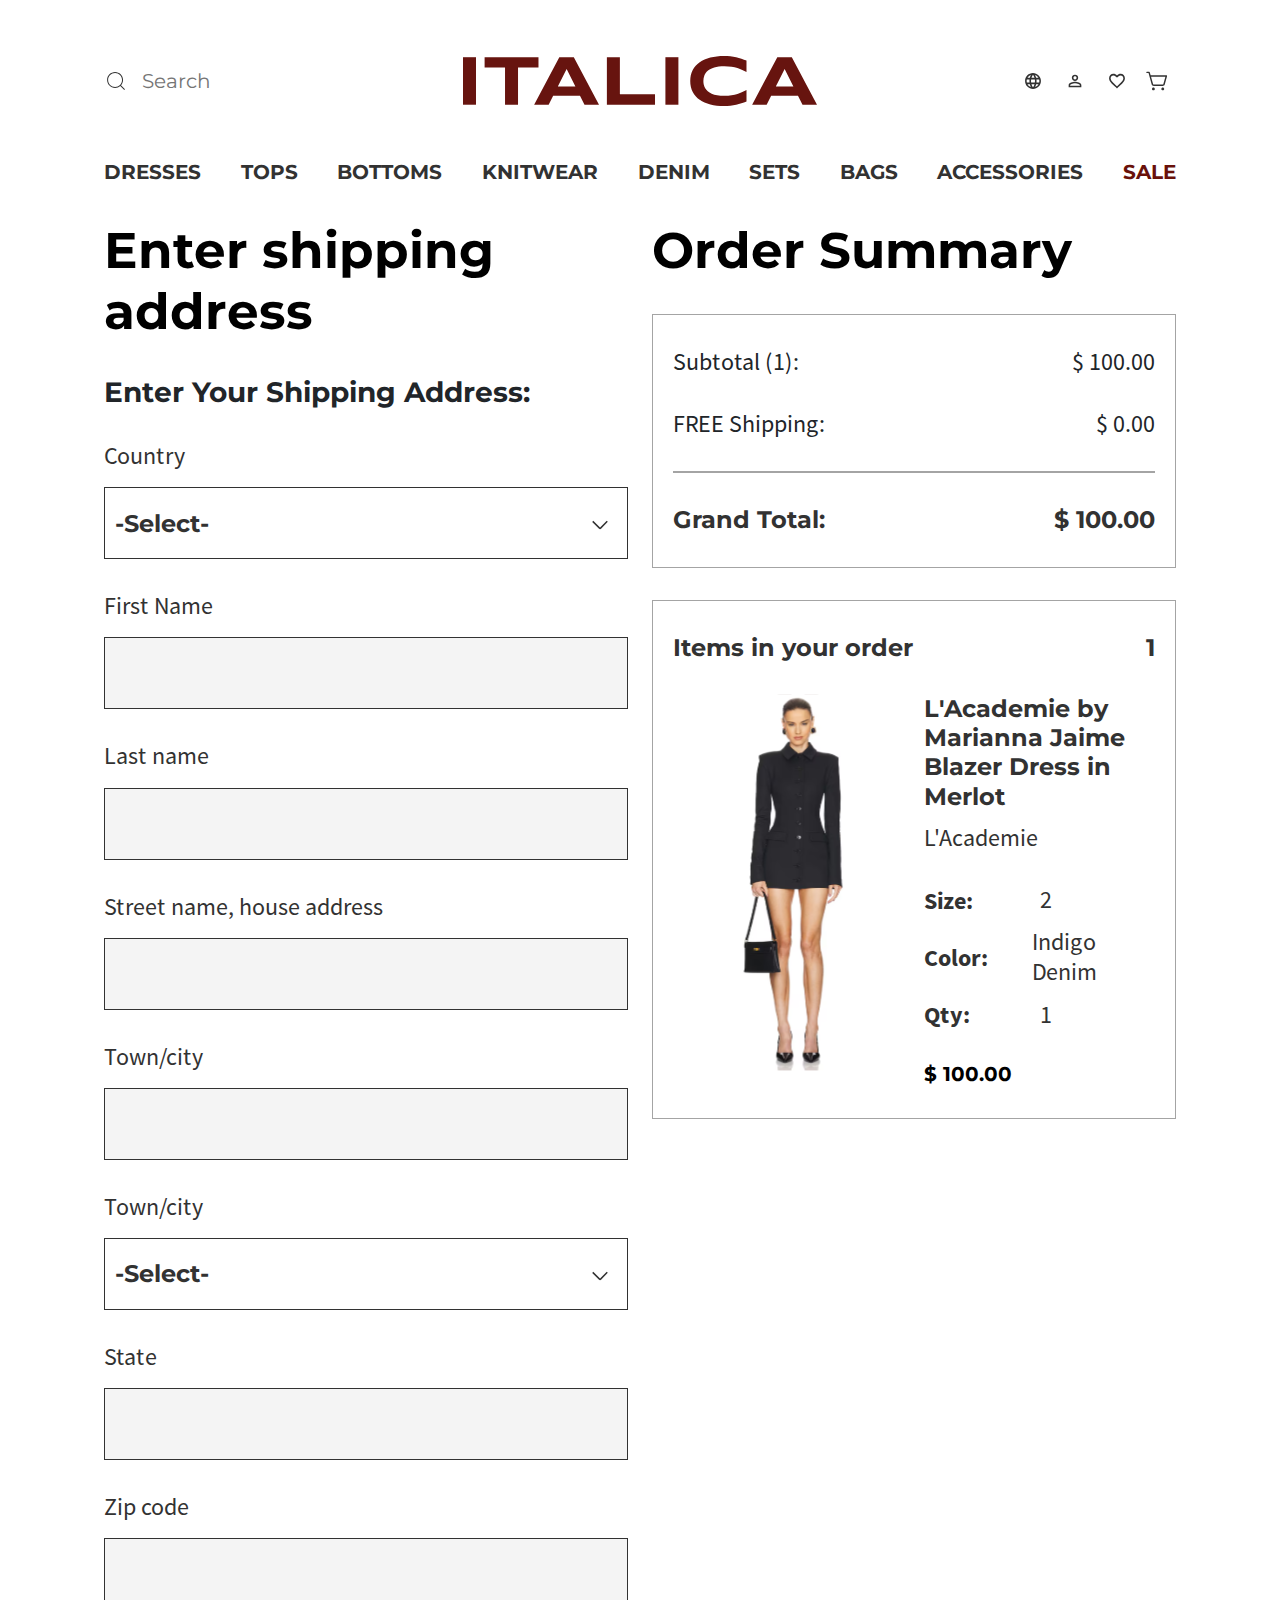
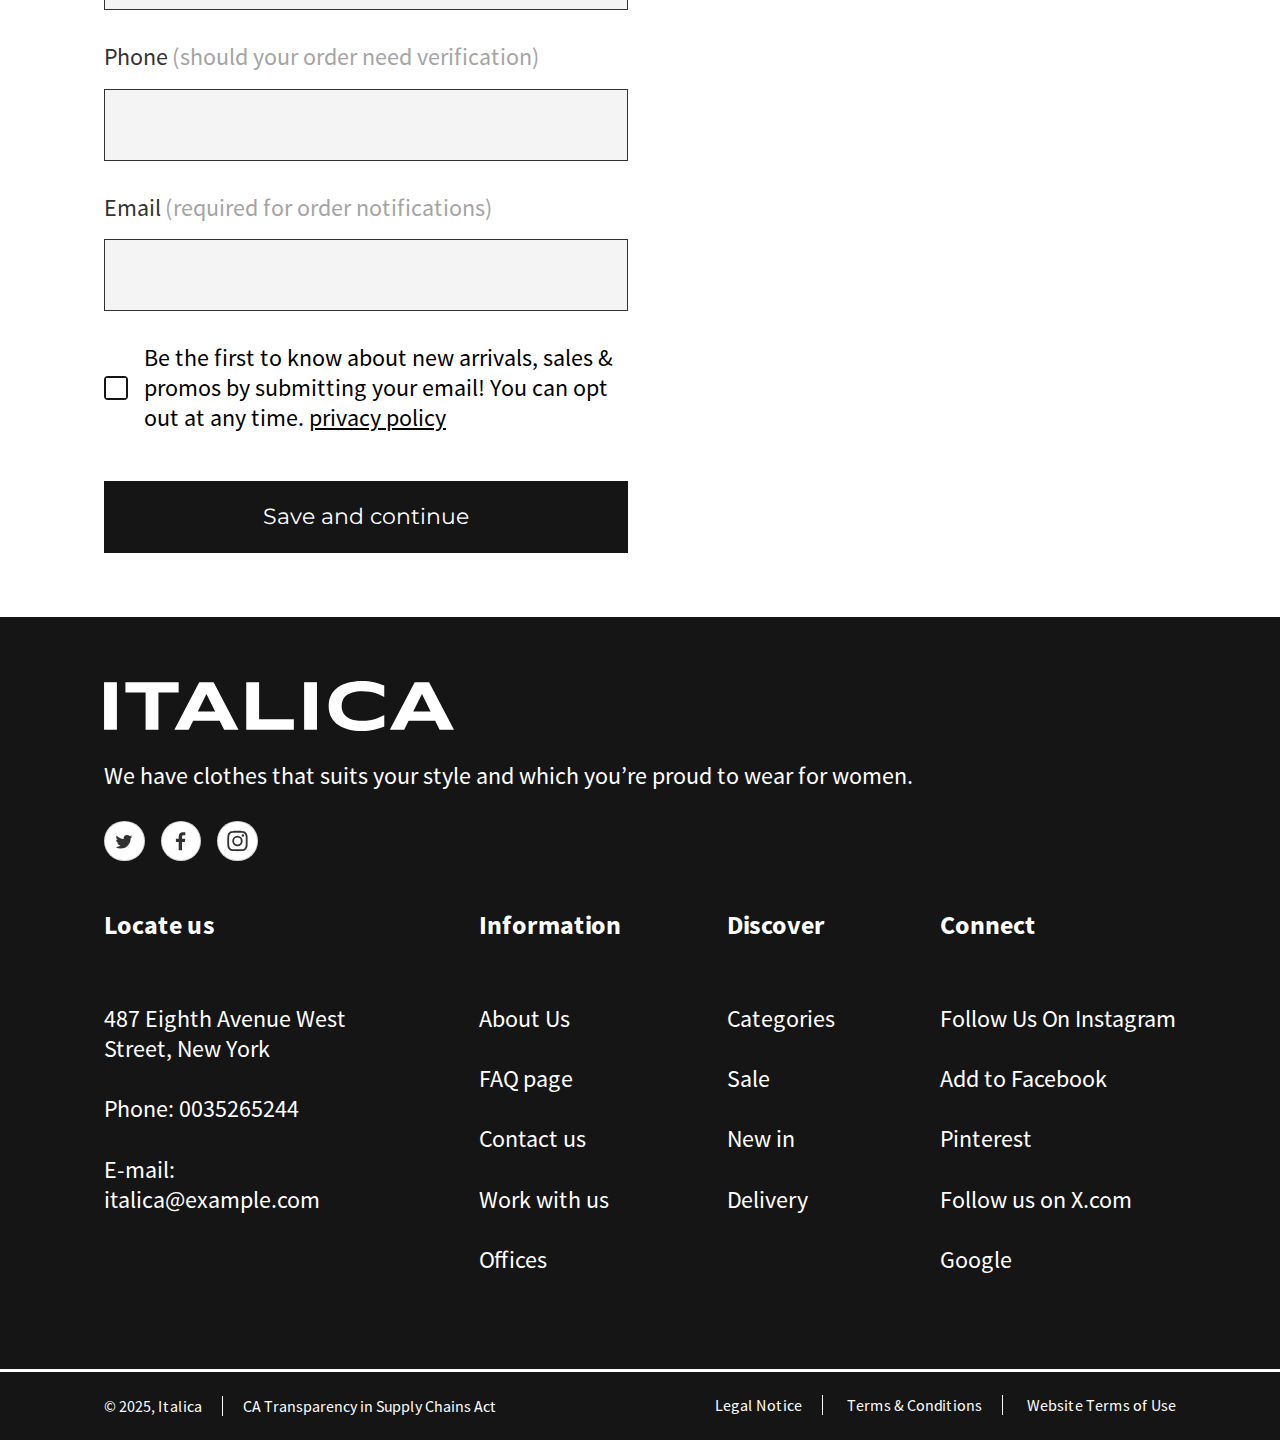
==== checkout.html @ 2e856e95 "sd" ====
<!doctype html>
<html lang="en">
  <head>
    <meta charset="utf-8">
    <meta name="viewport" content="width=device-width, initial-scale=1">
    <title>Italica</title>
    <!-- Links -->
    <link href="https://cdn.jsdelivr.net/npm/bootstrap@5.3.3/dist/css/bootstrap.min.css" rel="stylesheet" integrity="sha384-QWTKZyjpPEjISv5WaRU9OFeRpok6YctnYmDr5pNlyT2bRjXh0JMhjY6hW+ALEwIH" crossorigin="anonymous">
    <link rel="stylesheet" href="assets/css/slick.css">
    <link rel="stylesheet" href="style.css">
    <link rel="stylesheet" href="assets/css/checkout.css">
  </head>
  <body>
    <!-- Content -->
    <div class="page-filter"></div>
    <!--Head-->
    <head>
        <!--Nav-->
        <nav class="top-nav">
            <div class="container">
                <div class="top-nav-wrapper row">
                    <div class="col">
                        <div class="top-nav-search">                     
                            <form action="#">
                                <button type="submit" class="nav-search-btn">
                                    <img src="assets/img/circum_search.svg" alt="loop" type="submit">
                                </button>      
                                <input type="text" placeholder="Search">
                            </form>
                        </div>
                        <div class="nav-burger">
                            <span></span>
                            <span></span>
                            <span></span>
                        </div>
                    </div>
                    <div class="col top-nav-logo-wrapper">
                        <div class="top-nav-logo">
                            <a href="#">
                                <img src="assets/img/logo.svg" alt="logo">
                            </a>
                        </div>
                    </div>
                    <div class="col top-nav-buttons-wrapper">
                        <div class="top-nav-buttons">
                            <div href="#" class="lang-changer">
                                <img class="lang-changer-planet"
                                src="assets/img/language.svg" alt="language">
                                <div class="languages-dropdown">
                                    <a href="#">
                                        <div class="languages-dropdown-item">
                                            <img class="languages-dropdown-item-img"
                                            src="assets/img/eng-flag.svg" alt="flag">
                                            eng
                                        </div>
                                    </a>
                                    <a href="#">
                                        <div class="languages-dropdown-item">
                                            <img class="languages-dropdown-item-img"
                                            src="assets/img/span-flag.svg" alt="flag">
                                            span
                                        </div>
                                    </a>
                                </div>
                            </div>
                            <a href="#">
                                <img src="assets/img/Profile.svg" alt="profile">
                            </a>
                            <a href="#">
                                <img src="assets/img/heart.svg" alt="heart">
                            </a>
                            <a href="#">
                                <img src="assets/img/cart.svg" alt="cart">
                            </a>        
                        </div>
                    </div>       
                </div>
            </div>
        </nav>
        <!--Cat-Nav-->
        <div class="cat-nav">
            <div class="container">
                <div class="cat-nav-wrapper">
                    <div class="cat-nav-item">
                        <a href="#">Dresses</a>
                    </div>
                    <div class="cat-nav-item">
                        <a href="#">Tops</a>
                    </div>
                    <div class="cat-nav-item">
                        <a href="#">BOTTOMS</a>
                    </div>
                    <div class="cat-nav-item">
                        <a href="#">KNitwear</a>
                    </div>
                    <div class="cat-nav-item">
                        <a href="#">denim</a>
                    </div>
                    <div class="cat-nav-item">
                        <a href="#">Sets</a>
                    </div>
                    <div class="cat-nav-item">
                        <a href="#">bags</a>
                    </div>
                    <div class="cat-nav-item">
                        <a href="#">Accessories</a>
                    </div>
                    <div class="cat-nav-item colored">
                        <a href="#">SALE</a>
                    </div>
                </div>
            </div>
        </div>
        <!--MobNav-->
        <div class="mob-nav">
            <div class="mob-nav-wrapper">
                <div class="mob-nav-close">
                    <svg xmlns="http://www.w3.org/2000/svg" width="42" height="42" fill="none" viewBox="0 0 42 42">
                        <path fill="#151515" d="M33.25 11.217 30.782 8.75 21 18.532 11.217 8.75 8.75 11.217 18.532 21 8.75 30.782l2.467 2.468L21 23.468l9.782 9.782 2.468-2.468L23.468 21l9.782-9.783Z"/>
                    </svg>                      
                </div>
                <div class="mob-nav-buttons">
                    <div href="#" class="mob-search">
                        <form>
                            <button type="submit" class="mob-search-btn">
                                <svg xmlns="http://www.w3.org/2000/svg" width="20" height="20" fill="none" viewBox="0 0 20 20">
                                    <path fill="#323232" stroke="#323232" stroke-width=".8" d="M16.693 17.325c.383.383.975-.209.591-.584l-3.125-3.133a6.583 6.583 0 0 0 1.7-4.425A6.64 6.64 0 0 0 9.226 2.55a6.64 6.64 0 0 0-6.633 6.633 6.64 6.64 0 0 0 6.633 6.633c1.65 0 3.175-.608 4.342-1.616l3.125 3.125ZM3.425 9.183c0-3.2 2.609-5.8 5.8-5.8 3.2 0 5.8 2.6 5.8 5.8 0 3.2-2.6 5.8-5.8 5.8a5.81 5.81 0 0 1-5.8-5.8Z"/>
                                </svg>
                            </button> 
                            <input type="text" class="mob-search-input" placeholder="Search">
                        </form>                                              
                    </div>
                    <div href="#" class="mob-lang-changer">
                        <img src="assets/img/language.svg" alt="language">
                        <div class="languages-dropdown">
                            <a href="#">
                                <div class="languages-dropdown-item">
                                    <img class="languages-dropdown-item-img"
                                    src="assets/img/eng-flag.svg" alt="flag">
                                    eng
                                </div>
                            </a>
                            <a href="#">
                                <div class="languages-dropdown-item">
                                    <img class="languages-dropdown-item-img"
                                    src="assets/img/span-flag.svg" alt="flag">
                                    span
                                </div>
                            </a>
                        </div>
                    </div>
                    <a href="#">
                        <img src="assets/img/Profile.svg" alt="profile">
                    </a>
                </div>
                <div class="mob-nav-items">
                    <div class="mob-nav-item">
                        <div class="mob-nav-item-main">
                            <a href="#">Tops</a>
                            <svg class="mob-nav-item-arrow" xmlns="http://www.w3.org/2000/svg" width="24" height="24" fill="none" viewBox="0 0 24 24">
                                <path fill="#323232" d="m11.925 8.73-8.34 8.49-1.335-1.305 8.385-8.565a1.771 1.771 0 0 1 1.29-.585 1.695 1.695 0 0 1 1.275.585l8.55 8.55-1.32 1.335-8.505-8.505Z"/>
                            </svg> 
                        </div>
                        <div class="mob-nav-item-dropdown">
                            <a href="#">Tops</a>
                            <a href="#">Tops</a>
                            <a href="#">Tops</a>
                        </div>                               
                    </div>
                    <div class="mob-nav-item">
                        <div class="mob-nav-item-main">
                            <a href="#">Knitwear</a>
                            <svg class="mob-nav-item-arrow" xmlns="http://www.w3.org/2000/svg" width="24" height="24" fill="none" viewBox="0 0 24 24">
                                <path fill="#323232" d="m11.925 8.73-8.34 8.49-1.335-1.305 8.385-8.565a1.771 1.771 0 0 1 1.29-.585 1.695 1.695 0 0 1 1.275.585l8.55 8.55-1.32 1.335-8.505-8.505Z"/>
                            </svg> 
                        </div>
                        <div class="mob-nav-item-dropdown">
                            <a href="#">Knitwear</a>
                            <a href="#">Knitwear</a>
                            <a href="#">Knitwear</a>
                        </div>                               
                    </div>
                    <div class="mob-nav-item">
                        <div class="mob-nav-item-main">
                            <a href="#">Denim</a>
                            <svg class="mob-nav-item-arrow" xmlns="http://www.w3.org/2000/svg" width="24" height="24" fill="none" viewBox="0 0 24 24">
                                <path fill="#323232" d="m11.925 8.73-8.34 8.49-1.335-1.305 8.385-8.565a1.771 1.771 0 0 1 1.29-.585 1.695 1.695 0 0 1 1.275.585l8.55 8.55-1.32 1.335-8.505-8.505Z"/>
                            </svg> 
                        </div>
                        <div class="mob-nav-item-dropdown">
                            <a href="#">Denim</a>
                            <a href="#">Denim</a>
                            <a href="#">Denim</a>
                        </div>                               
                    </div>
                    <div class="mob-nav-item">
                        <div class="mob-nav-item-main">
                            <a href="#">Sets</a>
                            <svg class="mob-nav-item-arrow" xmlns="http://www.w3.org/2000/svg" width="24" height="24" fill="none" viewBox="0 0 24 24">
                                <path fill="#323232" d="m11.925 8.73-8.34 8.49-1.335-1.305 8.385-8.565a1.771 1.771 0 0 1 1.29-.585 1.695 1.695 0 0 1 1.275.585l8.55 8.55-1.32 1.335-8.505-8.505Z"/>
                            </svg> 
                        </div>
                        <div class="mob-nav-item-dropdown">
                            <a href="#">Sets</a>
                            <a href="#">Sets</a>
                            <a href="#">Sets</a>
                        </div>                               
                    </div>
                    <div class="mob-nav-item">
                        <div class="mob-nav-item-main">
                            <a href="#">Accessories</a>
                            <svg class="mob-nav-item-arrow" xmlns="http://www.w3.org/2000/svg" width="24" height="24" fill="none" viewBox="0 0 24 24">
                                <path fill="#323232" d="m11.925 8.73-8.34 8.49-1.335-1.305 8.385-8.565a1.771 1.771 0 0 1 1.29-.585 1.695 1.695 0 0 1 1.275.585l8.55 8.55-1.32 1.335-8.505-8.505Z"/>
                            </svg> 
                        </div>
                        <div class="mob-nav-item-dropdown">
                            <a href="#">Accessories</a>
                            <a href="#">Accessories</a>
                            <a href="#">Accessories</a>
                        </div>                               
                    </div>
                    <div class="mob-nav-item">
                        <div class="mob-nav-item-main">
                            <a href="#">Bags</a>
                            <svg class="mob-nav-item-arrow" xmlns="http://www.w3.org/2000/svg" width="24" height="24" fill="none" viewBox="0 0 24 24">
                                <path fill="#323232" d="m11.925 8.73-8.34 8.49-1.335-1.305 8.385-8.565a1.771 1.771 0 0 1 1.29-.585 1.695 1.695 0 0 1 1.275.585l8.55 8.55-1.32 1.335-8.505-8.505Z"/>
                            </svg> 
                        </div>
                        <div class="mob-nav-item-dropdown">
                            <a href="#">Bags</a>
                            <a href="#">Bags</a>
                            <a href="#">Bags</a>
                        </div>                               
                    </div>
                    <div class="mob-nav-item">
                        <div class="mob-nav-item-main">
                            <a href="#" class="colored">Sale</a>
                            <svg class="mob-nav-item-arrow" xmlns="http://www.w3.org/2000/svg" width="24" height="24" fill="none" viewBox="0 0 24 24">
                                <path fill="#323232" d="m11.925 8.73-8.34 8.49-1.335-1.305 8.385-8.565a1.771 1.771 0 0 1 1.29-.585 1.695 1.695 0 0 1 1.275.585l8.55 8.55-1.32 1.335-8.505-8.505Z"/>
                            </svg> 
                        </div>
                        <div class="mob-nav-item-dropdown">
                            <a href="#">Sale</a>
                            <a href="#">Sale</a>
                            <a href="#">Sale</a>
                        </div>                               
                    </div>
                </div>
            </div>
        </div>
    </head>
    <!--Main-->
    <main>    
        <!--Checkout-->
        <section class="checkout">
            <div class="container">
                <div class="checkout-content row">
                    <div class="col-xl-6 col-12">
                        <div class="checkout-forms-content" id="checkout-forms-content-1">
                            <h2 class="checkout-forms-content-h2-first">Enter shipping address</h2>
                            <h4 class="checkout-subtitle">Enter Your Shipping Address:</h4>
                            <div class="checkout-form-1">
                                <form>
                                    <label for="Country">Country</label>
                                    <div class="custom-select-wrapper">
                                        <div class="custom-select">
                                            <svg xmlns="http://www.w3.org/2000/svg" width="24" height="20" fill="none" viewBox="0 0 24 25">
                                                <path fill="#323232" d="m12.075 15.77 8.34-8.49 1.335 1.305-8.385 8.565a1.771 1.771 0 0 1-1.29.585 1.696 1.696 0 0 1-1.275-.585L2.25 8.6l1.32-1.335 8.505 8.505Z"/>
                                            </svg> 
                                          <div class="custom-select-trigger">
                                            <span>-Select-</span>                                                                        
                                          </div>
                                          <div class="custom-options">
                                            <span class="custom-option" data-value="option1">Country</span>
                                            <span class="custom-option" data-value="option2">Country</span>
                                            <span class="custom-option" data-value="option3">Canada</span>
                                          </div>
                                        </div>
                                        <select class="hidden-select" name="Country"> 
                                          <option value="option1">Country</option>
                                          <option value="option2">Country</option>
                                          <option value="option3">Canada</option>
                                        </select>
                                    </div>  
                                    <label for="First Name">First Name</label>
                                    <input type="text" name="First Name">
                                    <label for="Last name">Last name</label>
                                    <input type="text" name="Last name">
                                    <label for="Street name">Street name, house address</label>
                                    <input type="text" name="Street name">
                                    <label for="Town">Town/city</label>
                                    <input type="text" name="Town">
                                    <label for="Town">Town/city</label>
                                    <div class="custom-select-wrapper">
                                        <div class="custom-select">
                                            <svg xmlns="http://www.w3.org/2000/svg" width="24" height="20" fill="none" viewBox="0 0 24 25">
                                                <path fill="#323232" d="m12.075 15.77 8.34-8.49 1.335 1.305-8.385 8.565a1.771 1.771 0 0 1-1.29.585 1.696 1.696 0 0 1-1.275-.585L2.25 8.6l1.32-1.335 8.505 8.505Z"/>
                                            </svg> 
                                          <div class="custom-select-trigger">
                                            <span>-Select-</span>                                                                        
                                          </div>
                                          <div class="custom-options">
                                            <span class="custom-option" data-value="option1">State 1</span>
                                            <span class="custom-option" data-value="option2">State 2</span>
                                            <span class="custom-option" data-value="option3">State 3</span>
                                          </div>
                                        </div>
                                        <select class="hidden-select" name="State"> 
                                          <option value="option1">State 1</option>
                                          <option value="option2">State 2</option>
                                          <option value="option3">State 3</option>
                                        </select>
                                    </div>
                                    <label for="State">State</label>
                                    <input type="text" name="State">
                                    <label for="Zip code">Zip code</label>
                                    <input type="number" name="Zip code">
                                    <label for="Phone">Phone<span>(should your order need verification)</span></label>
                                    <input type="tel" name="Phone">
                                    <label for="Email">Email<span>(required for order notifications)</span></label>
                                    <input type="email" name="Email">
                                    <div class="checkout-policy">
                                        <label class="custom-checkbox">
                                            <input type="checkbox" class="custom-checkbox-input" required>
                                            <span class="custom-checkbox-box"></span>
                                        </label> 
                                        <p>Be the first to know about new arrivals, sales & promos by submitting your email! You can opt out at any time. <a href="#">privacy policy</a></p>
                                    </div>
                                    <button class="checkout-form-1-btn">Save and continue</button>
                                </form>
                            </div>
                        </div>
                    </div>
                    <div class="col-xl-6 col-12">
                        <div class="order-summary-wrapper">
                            <h2>Order Summary</h2>
                            <div class="checkout-total">
                                <div class="checkout-total-item-wrapper">
                                    <div class="checkout-total-item-par">
                                        <span>Subtotal (1):</span>
                                        <span>$ 100.00</span>
                                    </div>
                                    <div class="checkout-total-item-par">
                                        <span>FREE Shipping:</span>
                                        <span>$ 0.00</span>
                                    </div>
                                </div>    
                                <div class="checkout-total-grand">
                                    <span>Grand Total:</span>
                                    <span>$ 100.00</span>
                                </div>
                                <button class="checkout-form-1-btn-mob">Save and continue</button>
                            </div>
                            <div class="checkout-total-item">    
                                <div class="checkout-total-item-title">
                                    <span>Items in your order</span>
                                    <span>1</span>
                                </div>                   
                                <div class="checkout-total-wrapper">
                                    <div style="background: url(assets/img/suggestion-item.svg);"
                                    class="checkout-total-item-img">
                                    </div>                
                                    <div class="checkout-total-item-text">
                                        <h3>L'Academie by Marianna Jaime Blazer Dress in Merlot</h3>
                                        <p>L'Academie</p>
                                        <div class="checkout-total-item-params">
                                            <div class="checkout-total-item-param">
                                                <p>Size:</p>
                                                <span>2</span>
                                            </div>
                                            <div class="checkout-total-item-param">
                                                <p>Color:</p>
                                                <span>Indigo Denim</span>
                                            </div>
                                            <div class="checkout-total-item-param">
                                                <p>Qty:</p>
                                                <span>1</span>
                                            </div>
                                        </div>
                                        <div class="checkout-total-item-price">
                                            $ 100.00 
                                        </div>
                                        
                                    </div> 
                                    
                                </div>                    
                            </div>
                        </div>
                    </div>
                </div>
                <div class="checkout-forms-content hidden" id="checkout-forms-content-2">
                    <h2>Select Delivery Method</h2>
                    <div class="checkout-forms-content-2-info">
                        <div class="checkout-forms-content-2-info-title">Ship to</div>
                        <p>Didar Mamedov</p>
                        <p>Turkmenistan, Dashoguz</p>                   
                        <p>Turkmenistan, Ashgabat</p>
                        <p>Ashgabat, Ahal velayat 62</p>
                        <p>Turkmenistan</p>
                    </div>
                </div>
            </div>
        </section>
    </main>
    <!--Footer-->
    <footer>
        <div class="container">
            <div class="footer-content-wrapper">
                <div class="footer-col footer-first-col">
                    <img src="assets/img/footer-logo.svg" class="footer-logo" alt="logo">
                    <p>We have clothes that suits your style and which you’re proud to wear for women.</p>
                    <div class="footer-buttons">
                        <a href="#">
                            <div class="footer-button footer-btn-1">
                                <svg xmlns="http://www.w3.org/2000/svg" width="18" height="15" fill="none" viewBox="0 0 18 15">
                                    <path fill="#323232" d="M17.312 2.474a7.654 7.654 0 0 1-1.99.558c.698-.419 1.256-1.082 1.5-1.885a7.566 7.566 0 0 1-2.2.838A3.48 3.48 0 0 0 12.11.902a3.428 3.428 0 0 0-3.422 3.422c0 .28.035.524.105.769a9.784 9.784 0 0 1-7.089-3.597c-.28.524-.454 1.082-.454 1.711A3.42 3.42 0 0 0 2.786 6.07a4.04 4.04 0 0 1-1.572-.419v.035a3.45 3.45 0 0 0 2.759 3.387c-.28.07-.594.105-.908.105-.21 0-.454-.035-.664-.07.454 1.362 1.711 2.375 3.213 2.375-1.187.907-2.654 1.466-4.26 1.466-.28 0-.559 0-.803-.035a9.717 9.717 0 0 0 5.272 1.537c6.32 0 9.778-5.238 9.778-9.777V4.22a6.272 6.272 0 0 0 1.71-1.746Z"/>
                                </svg>  
                            </div>                         
                        </a>
                        <a href="#">
                            <div class="footer-button footer-btn-2">
                                <svg xmlns="http://www.w3.org/2000/svg" width="11" height="19" fill="none" viewBox="0 0 11 19">
                                    <path fill="#323232" d="M3.708 18.318v-8.293H.917V6.793h2.79V4.41c0-2.766 1.69-4.272 4.157-4.272 1.182 0 2.198.088 2.494.127v2.89l-1.711.001c-1.342 0-1.602.638-1.602 1.574v2.063h3.2l-.416 3.232H7.045v8.293H3.708Z"/>
                                </svg>  
                            </div>                                
                        </a>
                        <a href="#">
                            <div class="footer-button footer-btn-3">
                                <svg xmlns="http://www.w3.org/2000/svg" width="21" height="22" fill="none" viewBox="0 0 21 22">
                                    <path fill="#323232" d="M10.462 2.67c2.713 0 3.034.011 4.106.06a5.637 5.637 0 0 1 1.887.35 3.364 3.364 0 0 1 1.929 1.928c.224.605.342 1.243.35 1.887.048 1.072.059 1.394.059 4.107s-.01 3.034-.06 4.106a5.635 5.635 0 0 1-.349 1.887 3.364 3.364 0 0 1-1.929 1.929 5.638 5.638 0 0 1-1.887.35c-1.071.048-1.392.058-4.106.058-2.713 0-3.035-.01-4.106-.059a5.638 5.638 0 0 1-1.887-.35 3.366 3.366 0 0 1-1.929-1.928 5.636 5.636 0 0 1-.35-1.887c-.048-1.072-.059-1.393-.059-4.106s.01-3.035.06-4.107a5.637 5.637 0 0 1 .35-1.887A3.365 3.365 0 0 1 4.468 3.08a5.637 5.637 0 0 1 1.887-.35c1.072-.049 1.393-.06 4.106-.06Zm0-1.83c-2.758 0-3.105.01-4.19.06a7.46 7.46 0 0 0-2.467.473 4.977 4.977 0 0 0-1.799 1.172 4.978 4.978 0 0 0-1.173 1.8 7.46 7.46 0 0 0-.472 2.468C.312 7.896.3 8.243.3 11s.011 3.106.06 4.19a7.46 7.46 0 0 0 .473 2.467 4.977 4.977 0 0 0 1.172 1.8 4.978 4.978 0 0 0 1.8 1.172 7.46 7.46 0 0 0 2.468.472c1.084.049 1.43.061 4.189.061 2.76 0 3.106-.011 4.19-.06a7.46 7.46 0 0 0 2.467-.473 5.202 5.202 0 0 0 2.971-2.973c.296-.79.456-1.624.472-2.467.049-1.083.06-1.43.06-4.189 0-2.758-.011-3.105-.06-4.19a7.46 7.46 0 0 0-.473-2.467 4.978 4.978 0 0 0-1.172-1.8 4.978 4.978 0 0 0-1.8-1.172A7.46 7.46 0 0 0 14.651.9C13.567.85 13.22.84 10.461.84Z"/>
                                    <path fill="#323232" d="M10.464 5.785a5.218 5.218 0 1 0 0 10.436 5.218 5.218 0 0 0 0-10.436Zm0 8.605a3.387 3.387 0 1 1 0-6.774 3.387 3.387 0 0 1 0 6.774Zm5.423-7.593a1.22 1.22 0 1 0 0-2.439 1.22 1.22 0 0 0 0 2.44Z"/>
                                </svg>   
                            </div>                                                           
                        </a>
                    </div>
                </div>
                <div class="footer-col">
                    <h6>Locate us</h6>
                    <p>487 Eighth Avenue West Street, New York</p>
                    <p>Phone: 0035265244</p>
                    <p>E-mail: italica@example.com</p>
                </div>
                <div class="footer-col footer-def-col">
                    <h6>Information</h6>
                    <a href="#">About Us</a>
                    <a href="#">FAQ page</a>
                    <a href="#">Contact us</a>
                    <a href="#">Work with us</a>
                    <a href="#">Offices</a>
                </div>
                <div class="footer-col footer-def-col">
                    <h6>Discover</h6>
                    <a href="#">Categories</a>
                    <a href="#">Sale</a>
                    <a href="#">New in</a>
                    <a href="#">Delivery</a>
                </div>
                <div class="footer-col footer-def-col">
                    <h6>Connect</h6>
                    <a href="#">Follow Us On Instagram</a>
                    <a href="#">Add to Facebook</a>
                    <a href="#">Pinterest</a>
                    <a href="#">Follow us on X.com</a>
                    <a href="#">Google</a>
                </div>
            </div>      
        </div>
        <div class="footer-devider"></div>
        <div class="container">
            <div class="footer-lower">
                <div class="footer-copy">
                    <p>© 2025, Italica</p>
                    <p>CA Transparency in Supply Chains Act</p>
                </div>
                <div class="footer-lower-links">
                    <a href="#">Legal Notice</a>
                    <a href="#">Terms & Conditions</a>
                    <a href="#">Website Terms of Use</a>
                </div>
            </div>
        </div>
    </footer>
    
    <!-- Scripts -->
    <script src="https://code.jquery.com/jquery-3.7.1.min.js" integrity="sha256-/JqT3SQfawRcv/BIHPThkBvs0OEvtFFmqPF/lYI/Cxo=" crossorigin="anonymous"></script>
    <script src="https://cdn.jsdelivr.net/npm/@popperjs/core@2.11.8/dist/umd/popper.min.js" integrity="sha384-I7E8VVD/ismYTF4hNIPjVp/Zjvgyol6VFvRkX/vR+Vc4jQkC+hVqc2pM8ODewa9r" crossorigin="anonymous"></script>
    <script src="https://cdn.jsdelivr.net/npm/bootstrap@5.3.3/dist/js/bootstrap.min.js" integrity="sha384-0pUGZvbkm6XF6gxjEnlmuGrJXVbNuzT9qBBavbLwCsOGabYfZo0T0to5eqruptLy" crossorigin="anonymous"></script>
    <script src="assets/js/slick.min.js"></script>
    <script src="assets/js/sliders.js"></script>
    <script src="assets/js/nav.js"></script>
    <script src="assets/js/checkout.js"></script>
</body>
</html>
---- style.css ----
/*Fonts*/
@font-face {
    font-family: 'SourceSansPro';
    src: url('assets/fonts/SourceSansPro-Bold.woff2') format('woff2');
    font-weight: 700;
    font-style: normal;
}
  
@font-face {
    font-family: 'SourceSansPro';
    src: url('assets/fonts/SourceSansPro-Light.woff2') format('woff2');
    font-weight: 300;
    font-style: normal;
}
  
@font-face {
    font-family: 'SourceSansPro';
    src: url('assets/fonts/SourceSansPro-Regular.woff2') format('woff2');
    font-weight: 400;
    font-style: normal;
}
  
@font-face {
    font-family: 'SourceSansPro';
    src: url('assets/fonts/SourceSansPro-Semibold.woff2') format('woff2');
    font-weight: 600;
    font-style: normal;
}
  
@font-face {
    font-family: 'Montserrat';
    src: url('assets/fonts/Montserrat-Light.woff2') format('woff2');
    font-weight: 300;
    font-style: normal;
}
  
@font-face {
    font-family: 'Montserrat';
    src: url('assets/fonts/Montserrat-Medium.woff2') format('woff2');
    font-weight: 500;
    font-style: normal;
}
  
@font-face {
    font-family: 'Montserrat';
    src: url('assets/fonts/Montserrat-Bold.woff2') format('woff2');
    font-weight: 700;
    font-style: normal;
}
  
@font-face {
    font-family: 'Montserrat';
    src: url('assets/fonts/Montserrat-Regular.woff2') format('woff2');
    font-weight: 400;
    font-style: normal;
}
  
@font-face {
    font-family: 'Montserrat';
    src: url('assets/fonts/Montserrat-SemiBold.woff2') format('woff2');
    font-weight: 600;
    font-style: normal;
}
/*Global*/
input[type="number"]::-webkit-inner-spin-button, 
input[type="number"]::-webkit-outer-spin-button {
  -webkit-appearance: none;
  margin: 0;
}
input[type="number"] {
    -moz-appearance: textfield;
}
html {
    overflow-x: hidden;
}
body {
    overflow-x: hidden;
    font-family: 'Montserrat', sans-serif;
}
html.no-scroll {
    overflow: hidden;
}
body.no-scroll {
    overflow: hidden;
}
.page-filter {
    width: 100%;
    height: 100%;
    position: fixed;
    top: 0;
    z-index: 999;
    background: rgba(0, 0, 0, 0.5);
    opacity: 0;
    visibility: hidden;
    transition: .3s;
    pointer-events: none;
}
.page-filter.active {
    display: block;
    opacity: 1;
    visibility: visible;
    pointer-events: unset;
}
.slick-dots li {
    list-style: none;
}
.slick-dots {
    display: flex;
    gap: 3px;
    padding: 0;
    position: absolute;
    left: 50%;
    transform: translateX(-50%);
}
.custom-dot {
    width: 4px;
    height: 4px;
    background: #D6D6D6;
    border-radius: 50%;
    border: 0;
    outline: 0;
    cursor: pointer;
    padding: 0;
}
.slick-active button{
    background: #323232;
}
/*Nav*/
.top-nav {
    background-color: #fff;
    padding-top: 40px;
}
.top-nav-wrapper {
    display: flex;
    justify-content: space-between;
    align-items: center;
    padding: 1rem 0;
}
.nav-search-btn {
    border: 0;
    outline: 0;
    background: transparent;
    margin-right: 12px;
    padding: 0;
}
.top-nav-search form{
    display: flex;
    align-items: center;
}
.top-nav-search input {
    border: 0;
    outline: 0;
    background: transparent;
    font-size: 20px;
    font-weight: 400;
    color: #323232;
    border-bottom: 1px solid #fff;
    max-width: 240px;
}
.top-nav-search input:focus {
    border-bottom: 1px solid #A4A4A4;
}
.top-nav-logo-wrapper {
    display: flex;
    justify-content: center;
}
.top-nav-buttons-wrapper {
    display: flex;
    justify-content: flex-end;
    position: relative;
}
.top-nav-buttons {
    display: flex;
    align-items: center;
}
.top-nav-buttons img {
    width: 20px;
    height: 20px;
    margin: 11px;
}
.top-nav-buttons a:last-child img {
    margin: 7px;
    width: 24px;
    height: 24px;
}
.top-nav-buttons a {
    transition: .3s;
    border-radius: 8px;
}
.top-nav-buttons a:hover {
    background: #F4F4F4;
}
.cat-nav {
    background-color: #fff;
}
.cat-nav-wrapper {
    display: flex;
    justify-content: space-between;
    align-items: center;
}
.cat-nav-item {
    padding: 34.5px 0;
}
.cat-nav-item a {
    text-decoration: none;
    text-transform: uppercase;
    font-weight: 700;
    color: #323232;
    font-size: 20px;
    transition: .3s;
}
.cat-nav-item a:hover {
    color: #69110A;
}
.cat-nav-item.colored a{
    color: #69110A;
}
.nav-burger {
    width: 16px;
    display: flex;
    position: relative;
    flex-direction: column;
    display: none;
}
.nav-burger span {
    height: 2px;
    background: #151515;
    width: 100%;
    margin-bottom: 2px;
}
.nav-burger span:last-child {
    margin-bottom: 0;
}
.mob-nav {
    transform: translateY(-100%);
    transition: .3s;
    position: fixed;
    top: 0;
    left: 0;
    width: 100%;
    height: fit-content;
    background: #fff;
    z-index: 1000;
}
.mob-nav.active {
    transform: translateY(0);
}
.mob-nav-close {
    position: absolute;
    top: 10px;
    right: 8px;
}
.mob-nav-wrapper {
    padding: 20px 16px;
    padding-bottom: 32px;
}
.mob-nav-item {
    width: 100%;
    display: flex;
    justify-content: space-between;
    margin-bottom: 32px;
    flex-wrap: wrap;
}
.mob-nav-item a {
    font-family: 'SourceSansPro';
    color: #323232;
    font-size: 24px;
    font-weight: 400;
    line-height: 33.6px; 
    text-decoration: none; 
}
.mob-nav-item a.colored {
    color: #69110A;
}
.mob-nav-buttons {
    display: flex;
    align-items: center;
    margin-bottom: 50px;
}
.mob-nav-buttons a {
    text-decoration: none;
    margin-right: 20px;
    padding-bottom: 4px;
    border-bottom: 1px solid #fff;
}
.mob-lang-changer {
    padding-bottom: 4px;
    position: relative;
    border-bottom: 1px solid #fff;
}
.mob-search form {
    display: flex;
}
.mob-search form input {
    width: 100px;
    margin-left: 8px;
    border: 0;
    outline: 0;
    font-size: 13px;
    border-bottom: 1px solid #A4A4A4;
    transform: translateY(4px);
}
.mob-search-input {
    display: none;
}
.mob-search-input.active {
    display: block;
}
.mob-search {
    display: flex;
    align-items: center;
    justify-content: space-between;
    border-bottom: 1px solid #fff;
    padding-bottom: 4px;
    margin-right: 20px;
}
.mob-nav-item-dropdown {
    max-height: 0;
    opacity: 0;
    visibility: hidden;
    pointer-events: none;
    overflow: hidden;
    transition: max-height 0.3s ease, opacity 1s ease, visibility 1s ease;
    display: flex;
    flex-direction: column;
    width: 100%;
    padding-left: 16px;
}
.mob-nav-item-dropdown.active {
    max-height: 1000px;
    visibility: visible;
    pointer-events: auto;
    opacity: 1;
}
.mob-nav-item-main {
    display: flex;
    align-items: center;
    justify-content: space-between;
    width: 100%;
}
.mob-nav-item-arrow {
    transition: .4s;
}
.mob-nav-item-arrow.active {
    transform: rotate(180deg);
}

.languages-dropdown {
    position: absolute;
    display: flex;
    flex-direction: column;
    bottom: -50px;
    opacity: 0;
    visibility: hidden;
    pointer-events: none;
}
.languages-dropdown-item-img{
    width: 20px !important;
    height: 20px !important;
    margin: 0px !important;
    margin-right: 4px !important;
}
.languages-dropdown a {
    text-decoration: none;
    background: transparent !important;
}
.languages-dropdown-item {
    font-size: 16px;
    font-weight: 400;
    line-height: 22.4px;
    color: #323232;
    margin-bottom: 4px;
    display: flex;
    align-items: center;
}
.lang-changer {
    transition: .3s;
    border-radius: 8px;
    cursor: pointer;
}
.lang-changer:hover .languages-dropdown{
    opacity: 1;
    visibility: visible;
    pointer-events: unset;
}
.lang-changer:hover  {
    background: #F4F4F4;
}
.mob-lang-changer {
    margin-right: 20px;
}
.mob-lang-changer.active {
    border-bottom: 1px solid #323232;
}
.mob-lang-changer.active .languages-dropdown{
    opacity: 1;
    visibility: visible;
    pointer-events: unset;
    bottom: -52px;
}
.mob-lang-changer .languages-dropdown-item {
    margin-bottom: 2px;
}
.mob-lang-changer .languages-dropdown-item-img {
    width: 13px !important;
    height: 13px !important;
}
.languages-dropdown a {
    padding-bottom: 0;
}
.mob-search button{
    border: 0;
    outline: 0;
    background: transparent;
    padding: 0;
}
/*Banner*/
.banner {
    height: 800px;
    background-position: center !important;
    background-repeat: no-repeat !important;
    background-size: cover !important;
    margin-bottom: 108px;
}
.banner .container {
    height: 100%;
}
.banner-content {
    width: 100%;
    height: 100%;
    display: flex;
    justify-content: center;
    align-items: flex-end;
    padding-bottom: 45px;
}
.banner-btn {
    background-color: #fff;
    color: #151515;
    padding: 15px 30px;
    border: 0;
    outline: 0;
    text-transform: uppercase;
    cursor: pointer;
    font-size: 32px;
    font-weight: 700;
    text-align: center;
    transition: .3s;
}
.banner-btn:hover {
    background: #323232;
    color: #fff;
}
/*Products*/
.products {
    margin-bottom: 108px;
}
.products-title {
    text-align: center;
    margin: 0 auto;
    margin-bottom: 32px;
    max-width: 1294px;
}
.products-title p {
    font-family: 'SourceSansPro';
    margin-bottom: 0;
    color: #323232;
    font-size: 26px;
    font-weight: 400;
    line-height: 32.68px;
    letter-spacing: 0.13em;
}
.products-slider-wrapper {
    position: relative;
}
.products-slide {
    text-align: center;
}
.products-slider {
    display: flex;
}
.products-slide {
    flex: 1 0 auto;
    margin-right: 60px;
}
.products-slide:last-of-type {
    margin-right: 0;
}
.products-slide-image {
    width: 100%;
    height: 480px;
    background-position: center !important;
    background-repeat: no-repeat !important;
    background-size: cover !important;
    margin-bottom: 16px;
    min-width: 400px;
    position: relative;
}
.products-slide-image a {
    width: 100%;
    height: 100%;
    position: absolute;
    left: 0;
}
.products-slide h3 {
    font-size: 22px;
    font-weight: 700;
    margin-bottom: 10px;
    color: #323232;
}
.products-slide p {
    font-size: 22px;
    font-weight: 400;
    color: #A4A4A4;
}
.products-slider-wrapper .slick-arrow {
    background: #fff;
    border: 0;
    width: 58px;
    height: 58px;
    display: flex;
    align-items: center;
    justify-content: center;
    position: absolute;
    transition: .3s;
}
.products-slider-wrapper .slick-arrow:hover{
    background: #323232;
}
.products-slider-wrapper svg path {
    transition: .3s;
}
.products-slider-wrapper .slick-arrow:hover svg path {
    fill: #fff;
}
.products-slider-wrapper .products-prev {
    top: 208px;
    left: -58px;
}
.products-slider-wrapper .products-next {
    top: 208px;
    right: -58px;
}
/*Blocks*/
.blocks {
    margin-bottom: 108px;
}
.blocks-item {
    margin: 0;
    padding: 0;
}
.blocks-mob {
    display: none;
}
.blocks-item .col-12{
    padding: 0;
    margin: 0;
}
.blocks-image {
    height: 970px;
    background-position: center !important;
    background-repeat: no-repeat !important;
    background-size: cover !important;
}
.blocks-text {
    width: 100%;
    height: 100%;
    display: flex;
    flex-direction: column;
    align-items: center;
    justify-content: center;
    text-align: center;
}
.blocks-text h2 {
    font-size: 58px;
    font-weight: 700;
    line-height: 70.7px;
    letter-spacing: 0.13em;
    margin-bottom: 48px;
    text-transform: uppercase;
    color: #323232;
}
.blocks-text p {
    font-family: 'SourceSansPro';
    font-size: 24px;
    font-weight: 400;
    line-height: 30.17px;
    letter-spacing: 0.13em;
    margin-bottom: 0;
    max-width: 816px;
    color: #323232;
}
/*Season*/
.season {
    margin-bottom: 108px;
}
.season-slider-wrapper {
    position: relative;
}
.season-slide {
    text-align: center;
}
.season-slider {
    display: flex;
}
.season-slide {
    flex: 1 0 auto;
    margin-right: 71.4px;
}
.season-slide:last-of-type {
    margin-right: 0;
}
.season-slide-image {
    width: 100%;
    height: 662px;
    background-position: center !important;
    background-repeat: no-repeat !important;
    background-size: cover !important;
    min-width: 545.33px;
    position: relative;
}
.season-slide-image a {
    width: 100%;
    height: 100%;
    position: absolute;
    left: 0;
}
.season-slider-wrapper .slick-arrow {
    background: #fff;
    border: 0;
    width: 58px;
    height: 58px;
    display: flex;
    align-items: center;
    justify-content: center;
    position: absolute;
    transition: .3s;
}
.season-slider-wrapper .slick-arrow:hover{
    background: #323232;
}
.season-slider-wrapper svg path {
    transition: .3s;
}
.season-slider-wrapper .slick-arrow:hover svg path {
    fill: #fff;
}
.season-slider-wrapper .season-prev {
    top: 50%;
    left: -58px;
    transform: translateY(-50%);
}
.season-slider-wrapper .season-next {
    top: 50%;
    transform: translateY(-50%);
    right: -58px;
}
.season-title {
    text-align: center;
    margin-bottom: 48px;
}
.season-title h2 {
    font-size: 58px;
    font-weight: 700;
    line-height: 70.7px;
    letter-spacing: 0.13em;
    color: #323232;
    margin-bottom: 48px;
    text-transform: uppercase;
}
.season-title p {
    font-family: 'SourceSansPro';
    font-size: 24px;
    font-weight: 400;
    line-height: 30.17px;
    letter-spacing: 0.13em;
    margin-bottom: 0;
    max-width: 1350px;
    margin: 0 auto;
    color: #323232;
}
/*Offer*/
.offer {
    height: 578px;
    background: #151515;
    margin-bottom: 108px;
    padding: 72px 0;
    margin-bottom: 108px;
}
.offer h2 {
    font-size: 58px;
    font-weight: 700;
    line-height: 70.7px;
    letter-spacing: 0.13em;
    color: #fff;
    text-align: center;
    margin-bottom: 48px;
}
.custom-checkbox {
    display: inline-block;
    position: relative;
    width: 32px;
    min-width: 32px;
    height: 32px;
    cursor: pointer;
}
.custom-checkbox-input {
    position: absolute;
    opacity: 0;
    width: 0;
    height: 0;
    margin: 0;
}
.custom-checkbox-box {
    width: 100%;
    height: 100%;
    background-color: white;
    display: flex;
    justify-content: center;
    align-items: center;
    transition: background-color 0.3s ease;
}
.custom-checkbox-box::after {
    content: "";
    display: none;
    width: 10px;
    height: 20px;
    border: solid black;
    border-width: 0 3px 3px 0;
    transform: rotate(45deg);
    margin-top: -3px;
}

.custom-checkbox-input:checked + .custom-checkbox-box::after {
    display: block;
}
.offer-form {
    position: relative;
}
.offer-form-privacy {
    display: flex;
    align-items: center;
}
.offer-form-privacy p {
    font-family: 'SourceSansPro';
    font-size: 22px;
    font-weight: 400;
    line-height: 27.65px;
    color: #fff;
    max-width: 1200px;
    margin-left: 26px;
    margin-bottom: 0;
}
.offer-form-privacy p a {
    color: #fff;
}
.offer-form-inputs {
    display: flex;
    flex-direction: column;
    position: relative;
    width: 100%;
    margin-bottom: 48px;
}
.offer-form-inputs input {
    font-family: 'SourceSansPro';
    width: 100%;
    max-width: 794px;
    border: 0;
    outline: 0;
    background: transparent;
    border-bottom: 1px solid #fff;
    padding-bottom: 16px;
    color: #fff;
    margin-bottom: 48px;
    font-size: 24px;
    font-weight: 400;
    line-height: 30.17px;
    letter-spacing: 0.13em;
}
.offer-form-input-mail {
    margin-bottom: 0 !important;
}
.offer-form-inputs input::placeholder {
    color: #AAA9A9;
}
.offer-form-btn {
    position: absolute;
    right: 0;
    bottom: 0;
    width: 283px;
    height: 86px;
    padding: 32px 48px 32px 48px;
    text-align: center;
    background: #fff;
    font-size: 32px;
    font-weight: 700;
    letter-spacing: 0.13em;
    display: flex;
    justify-content: center;
    align-items: center;
    outline: 0 !important;
    color: #323232;
    border: 3px solid #fff;
    transition: .3s;
}
.offer-form-btn:hover {
    background: #323232;
    color: #fff;
}
/*Sales*/
.sales {
    margin-bottom: 108px;
}
.sales-title {
    text-align: center;
    margin-bottom: 32px;
}
.sales-title h2 {
    margin-bottom: 32px;
    font-size: 58px;
    font-weight: 700;
    line-height: 70.7px;
    letter-spacing: 0.13em;
    text-transform: uppercase;
    color: #323232;
}
.sales-title p {
    font-family: 'SourceSansPro';
    font-size: 24px;
    font-weight: 400;
    line-height: 30.17px;
    letter-spacing: 0.13em;
    color: #323232;
    max-width: 1350px;
    margin: 0 auto;
}

.sales-slider-wrapper {
    position: relative;
}
.sales-slide {
    text-align: center;
}
.sales-slider {
    display: flex;
}
.sales-slide {
    flex: 1 0 auto;
    margin-right: 60px;
}
.sales-slide:last-of-type {
    margin-right: 0;
}
.sales-slide-image {
    width: 100%;
    height: 480px;
    background-position: center !important;
    background-repeat: no-repeat !important;
    background-size: cover !important;
    margin-bottom: 16px;
    min-width: 400px;
    position: relative;
}
.sales-slide-image a {
    width: 100%;
    height: 100%;
    position: absolute;
    left: 0;
}
.sales-slide h3 {
    font-family: 'SourceSansPro';
    font-size: 24px;
    font-weight: 600;
    line-height: 30.17px;
    margin-bottom: 9px;
}
.sales-slide p {
    font-family: 'SourceSansPro';
    font-size: 20px;
    font-weight: 400;
    color: #A4A4A4;
    margin-bottom: 10px;
}
.sales-slider-wrapper .slick-arrow {
    background: #fff;
    border: 0;
    width: 58px;
    height: 58px;
    display: flex;
    align-items: center;
    justify-content: center;
    position: absolute;
    transition: .3s;
}
.sales-slider-wrapper .slick-arrow:hover{
    background: #323232;
}
.sales-slider-wrapper svg path {
    transition: .3s;
}
.sales-slider-wrapper .slick-arrow:hover svg path {
    fill: #fff;
}
.sales-slider-wrapper .sales-prev {
    top: 208px;
    left: -58px;
}
.sales-slider-wrapper .sales-next {
    top: 208px;
    right: -58px;
}
.sales-slide-price {
    display: flex;
    align-items: center;
    justify-content: center;
    gap: 24px;
}
.sales-slide-price-1 {
    font-size: 20px;
    font-weight: 600;
    line-height: 24.38px;
    letter-spacing: 0.13em;
    color: #A4A4A4;
    position: relative;
}
.sales-slide-price-1::after {
    content: '';
    position: absolute;
    width: 100%;
    height: 1px;
    top: 50%;
    left: 0;
    transform: translateY(-50%);
    background: #A4A4A4;
}
.sales-slide-price-2 {
    font-size: 20px;
    font-weight: 600;
    line-height: 24.38px;
    letter-spacing: 0.13em;
    color: #69110A;
}

/*Info*/
.info {
    margin-bottom: 80px;
}
.info-item {
    text-align: center;
}
.info-item h3{
    font-size: 48px;
    font-weight: 700;
    line-height: 58.51px;
    letter-spacing: 0.13em;
    color: #323232;
    margin-bottom: 32px;
    text-transform: uppercase;
}
.info-item p {
    font-family: 'SourceSansPro';
    font-size: 24px;
    font-weight: 400;
    line-height: 30.17px;
    letter-spacing: 0.13em;
    color: #323232;
    max-width: 473px;
    margin: 0 auto;
}
.info-item a {
    font-family: 'SourceSansPro';
    font-size: 24px;
    font-weight: 400;
    line-height: 30.17px;
    letter-spacing: 0.13em;
    color: #323232;
    text-decoration: none;
    max-width: 473px;
    margin: 0 auto;
}
/*Footer*/
footer {
    background: #151515;
    padding-top: 64px;
}
.footer-col {
    color: #fff;
    display: flex;
    flex-direction: column;
}
.footer-content-wrapper {
    padding-bottom: 64px;
    display: flex;
    justify-content: space-between;
}
.footer-logo {
    margin-bottom: 30px;
}
.footer-first-col p {
    font-family: 'SourceSansPro';
    max-width: 354px;
    font-size: 24px;
    font-weight: 400;
    line-height: 30.17px;
    margin-bottom: 30px;
}
.footer-col p{
    font-family: 'SourceSansPro';
    max-width: 354px;
    font-size: 24px;
    font-weight: 400;
    line-height: 30.17px;
    margin-bottom: 30px;
    max-width: 270px;
}
.footer-col a {
    font-family: 'SourceSansPro';
    max-width: 354px;
    font-size: 24px;
    font-weight: 400;
    line-height: 30.17px;
    text-decoration: none;
    color: #fff;
}
.footer-def-col a {
    margin-bottom: 30px;
}
.footer-buttons {
    display: flex;
    align-items: center;
}
.footer-button {
    width: 40.5px;
    height: 40.5px;
    margin-right: 16px;
    background: #fff;
    border-radius: 50%;
    display: flex;  
    justify-content: center;
    align-items: center;
    border: 1.5px solid #32323233
}
.footer-col h6{
    font-family: 'SourceSansPro';
    font-size: 26px;
    font-weight: 700;
    line-height: 32.68px;
    color: #fff;
    margin-bottom: 62px;
}
.footer-devider {
    width: 100%;
    height: 3px;
    background: #fff;
}
.footer-lower {
    padding: 22px 0;
    display: flex;
    align-items: center;
    justify-content: space-between;
    width: 80%;
}
.footer-copy {
    display: flex;
    align-items: center;
}
.footer-copy p {
    font-family: 'SourceSansPro';
    font-size: 16px;
    font-weight: 400;
    line-height: 20.11px;
    color: #fff;
    margin-bottom: 0;
    margin-right: 20px;
    padding-right: 20px;
    border-right: 1px solid #fff;
}
.footer-copy p:last-child {
    border-right: 0;
    margin-right: 0;
    padding-right: 0;
}
.footer-lower-links a{
    font-family: 'SourceSansPro';
    font-size: 16px;
    font-weight: 400;
    line-height: 20.11px;
    color: #fff;
    margin-bottom: 0;
    margin-right: 20px;
    padding-right: 20px;
    border-right: 1px solid #fff;
    text-decoration: none;
}
.footer-lower-links a:last-child {
    border-right: 0;
    margin-right: 0;
    padding-right: 0;
}


/*Slider dots*/
.products-slider .slick-dots {
    bottom: 50px;
}
.season-slider .slick-dots {
    bottom: -48px;
}
.sales-slider .slick-dots {
    bottom: 64px;
}

/*Media Queries*/
@media (min-width: 1920px) {
    .container{
        max-width: 1802px;
    }
}
@media (max-width: 1920px) {
    .container {
        max-width: 1600px;
        padding: 0 64px;
    }
    .products-slide {
        margin-right: 32px;
    }
    .products-slide-image {
        min-width: 344px;
        height: 412px;
    }
    .products-slider-wrapper .products-next {
        top: 170px;
    }
    .products-slider-wrapper .products-prev {
        top: 170px;
    }
    .season-slide-image {
        min-width: 470px;
        height: 570px;
    }
    .season-slide {
        margin-right: 32px;
    }
    .sales-slide {
        margin-right: 32px;
    }
    .sales-slide-image {
        min-width: 344px;
        height: 412px;
    }
    .sales-slider-wrapper .sales-next {
        top: 170px;
    }
    .sales-slider-wrapper .sales-prev {
        top: 170px;
    }
    .blocks-text {
        padding: 0 32px;
    }
}
@media (max-width: 1600px) {
    .container {
        max-width: 1440px;
        padding: 0 64px;
    }
    .products-slide-image {
        min-width: 304px;
        height: 365px;
    }
    .products-slider-wrapper .products-next {
        top: 150px;
    }
    .products-slider-wrapper .products-prev {
        top: 150px;
    }
    .season-slide-image {
        min-width: 416px;
        height: 505px;
    }
    .sales-slide h3 {
        font-size: 23px;
    }
    .sales-slide-image {
        min-width: 304px;
        height: 365px;
    }
    .sales-slider-wrapper .sales-next {
        top: 150px;
    }
    .sales-slider-wrapper .sales-prev {
        top: 150px;
    }
}
@media (max-width: 1440px) {
    .container {
        max-width: 1200px;
        padding: 0 64px;
    }
    .products-slide-image {
        min-width: 336px;
        height: 403px;
    }
    .products-slider-wrapper .products-next {
        top: 160px;
    }
    .products-slider-wrapper .products-prev {
        top: 160px;
    }
    .season-slide-image {
        min-width: 336px;
        height: 408px;
    }
    .sales-slide h3 {
        font-size: 23px;
    }
    .sales-slide-image {
        min-width: 336px;
        height: 403px;
    }
    .sales-slider-wrapper .sales-next {
        top: 160px;
    }
    .sales-slider-wrapper .sales-prev {
        top: 160px;
    }
    .offer-form-inputs input {
        max-width: 640px;
    }
    .footer-lower {
        width: 100%;
    }
    .footer-content-wrapper {
        flex-wrap: wrap;
    }
    .footer-first-col {
        width: 100%;
        margin-bottom: 48px;
    }
    .footer-logo {
        max-width: 350px;
    }
    .footer-first-col p {
        max-width: unset;
    }
}
@media (max-width: 1200px) {
    .container {
        max-width: 992px;
        padding: 0 16px;
    }
    .products-slider {
        padding: 0 58px;
    }
    .products-slide-image {
        min-width: 399px;
        height: 480px;
    }
    .products-slider-wrapper .products-next {
        top: 200px;
        right: 0;
        z-index: 1;
    }
    .products-slider-wrapper .products-prev {
        top: 200px;
        left: 0;
        z-index: 1;
    }
    .season-slider {
        padding: 0 58px;
    }
    .season-slide-image {
        min-width: 399px;
        height: 485px;
    }
    .season-slider-wrapper .season-prev {
        left: 0px;
        z-index: 1;
    }
    .season-slider-wrapper .season-next {
        right: 0px;
        z-index: 1;
    }
    .sales-slide h3 {
        font-size: 23px;
    }
    .sales-slider {
        padding: 0 58px;
    }
    .sales-slide-image {
        min-width: 399px;
        height: 480px;
    }
    .sales-slider-wrapper .sales-next {
        top: 200px;
        right: 0;
        z-index: 1;
    }
    .sales-slider-wrapper .sales-prev {
        top: 200px;
        left: 0;
        z-index: 1;
    }
    .offer-form-btn {
        position: relative;
        margin-top: 32px;
    }
    .offer {
        height: auto;
    }
    .offer-form-privacy p {
        font-size: 20px;
    }
    .info-item {
        margin-bottom: 64px;
    }
    .blocks-image {
        height: 750px;
    }
    .info-item {
        margin-bottom: 64px;
        padding-bottom: 64px;
        border-bottom: 1px solid #A4A4A4;
    }
}
@media (max-width: 992px) {
    .container {
        max-width: 720px;
    }
    .nav-burger {
        display: flex;
    }
    .top-nav-search {
        display: none;
    }
    .top-nav-logo img {
        width: 180px;
    }
    .top-nav-buttons a:nth-child(1) {
        display: none;
    }
    .top-nav-buttons a:nth-child(2) {
        display: none;
    }
    .top-nav {
        padding-top: 0;
        margin-bottom: 34px;
    }
    .cat-nav {
        display: none;
    }
    .slick-arrow {
        display: none !important; 
    }

    .products-slider {
        padding: 0px;
    }
    .sales-slider {
        padding: 0px;
    }
    .season-slider {
        padding: 0px;
    }
    .products-slide-image {
        min-width: 326px;
        height: 390px;
    }
    .season-slide-image {
        min-width: 326px;
        height: 395px;
    }
    .sales-slide-image {
        min-width: 326px;
        height: 390px;
    }
    .blocks-image {
        height: 550px;
    }
    .footer-col {
        width: 50%;
        margin-top: 64px;
    }
    .footer-first-col {
        width: 100%;
        margin-top: 0;
    }
    .footer-lower {
        flex-wrap: wrap;
        gap: 20px;
    }
    .info {
        margin-bottom: 0;
    }
    .lang-changer {
        display: none;
    }
}
@media (max-width: 768px) {
    .container  {
        max-width: 100%;
        padding: 0 14px;
    }
    .season-slider {
        padding: 0px;
        width: 332px;
        margin: 0 auto;
    }
    .top-nav {
        margin-bottom: 24px;
    }
    .banner {
        height: 535px;
    }
    .banner-btn {
        font-size: 16px;
        line-height: 22.4px;
    }
    .banner {
        margin-bottom: 80px;
    }
    .products-title p {
        font-size: 14px;
        line-height: 17.6px;
        letter-spacing: 0.13em;
    }
    .products-slide-image {
        min-width: 162px;
        height: 195px;
    }
    .products-slider {
        max-width: 332px;
        margin: 0 auto;
    }
    .products-slide {
        margin-right: 8px;
    }
    .season-slide-image {
        min-width: 162px;
        height: 251px;
    }
    .sales-slide-image {
        min-width: 162px;
        height: 195px;
    }
    .products-slide h3 {
        font-size: 14px;
        line-height: 21px;
        margin-bottom: 7px;
    }
    .products-slide p {
        font-size: 14px;
        line-height: 21px;;
    }
    .products-slider .slick-dots {
        bottom: 32px;
    }
    .products {
        margin-bottom: 64px;
    }
    .blocks {
        display: none;
    }
    .blocks-mob {
        display: block;
        margin-bottom: 64px;
    }
    .block-mob-img {
        height: 593px;
        background-position: center !important;
        background-repeat: no-repeat !important;
        background-size: cover !important;
        display: flex;
        align-items: flex-end;
        justify-content: center;
        padding-bottom: 95px;
    }
    .block-mob-text {
        padding: 32px 0;
        text-align: center;
    }
    .block-mob-text p {
        margin-bottom: 0;
    }
    .block-mob-btn {
        background: #fff;
        color: #151515;
        width: 130px;
        height: 42px;
        display: flex;
        justify-content: center;
        align-items: center;
        text-transform: uppercase;
        font-size: 14px;
        font-weight: 700;
        line-height: 19.6px;
        border: 0;
        outline: 0;
    }
    .block-mob-img a {
        text-decoration: none;
    }
    .season-title h2 {
        font-size: 32px;
        font-weight: 700;
        line-height: 39.01px;
        letter-spacing: 0.13em;
        margin-bottom: 24px;
    }
    .season-title p {
        margin-bottom: 16px;
        font-size: 14px;
        font-weight: 400;
        line-height: 17.6px;
        letter-spacing: 0.13em;
    }
    .season-slide {
        margin-right: 8px;
    }
    .season {
        margin-bottom: 64px;
    }
    .offer h2 {
        font-size: 32px;
        font-weight: 700;
        line-height: 39.01px;
        letter-spacing: 0.13em;
        text-align: center;
        margin-bottom: 32px;
    }
    .offer-form-inputs input {
        font-size: 22px;
    }
    .offer-form-btn {
        width: 100%;
        font-size: 20px;
        font-weight: 700;
        line-height: 28px;
        height: 52px;
        padding: 0;
        letter-spacing: unset;
    }
    .offer-form-privacy p {
        font-size: 14px;
        font-weight: 400;
        line-height: 17.6px;
        margin-left: 14px;
    }
    .offer-form-privacy p a {
        font-size: 14px;
        font-weight: 400;
        line-height: 17.6px;
    }
    .offer-form-inputs {
        margin-bottom: 32px;
    }
    .offer {
        padding: 48px 0;
    }
    .offer {
        margin-bottom: 64px;
    }
    .sales {
        display: none;
    }
    .info-item h3 {
        font-size: 28px;
        font-weight: 700;
        line-height: 34.13px;
        letter-spacing: 0.13em;
        margin-bottom: 12px;
    }
    .info-item p {
        font-size: 14px;
        font-weight: 400;
        line-height: 17.6px;
    }
    .info-item a {
        font-size: 14px;
        font-weight: 400;
        line-height: 17.6px;
    }
    .info-item {
        margin-bottom: 32px;
        padding-bottom: 32px;
    }
    footer {
        padding: 32px 0;
        padding-bottom: 10px;
    }
    .footer-logo {
        max-width: 168px;
        margin-bottom: 14px;
    }
    .footer-col p {
        font-size: 14px;
        font-weight: 400;
        line-height: 17.6px;
        margin-bottom: 14px;
    }
    .footer-col {
        margin-top: 32px;
    }
    .footer-first-col {
        margin-top: 0;
        margin-bottom: 0;
    }
    .footer-col h6 {
        font-size: 20px;
        font-weight: 700;
        line-height: 24.38px;
        margin-bottom: 12px;
    }
    .footer-col a {
        font-size: 14px;
        font-weight: 400;
        line-height: 17.6px;
        margin-bottom: 8px;
    }
    .footer-content-wrapper {
        padding-bottom: 32px;
    }
    .footer-button {
        width: 24px;
        height: 24px;
    }
    .footer-button svg {
        width: 50%;
        height: 50%;
    }
    .footer-copy p {
        font-size: 14px;
        font-weight: 400;
        line-height: 17.6px;
    }
    .footer-copy {
        flex-wrap: wrap;
        gap: 10px;
    }
    .footer-lower-links {
        width: 90%;
        gap: 10px;
    }
    .footer-lower-links a {
        font-size: 14px;
        font-weight: 400;
        line-height: 17.6px;
    }
}
---- assets/css/checkout.css ----
.checkout-content h2 {
    margin-bottom: 32px;
    font-size: 50px;
    font-weight: 700;
    line-height: 60.95px;
    color: #000;
}
.checkout-total {
    padding: 32px 20px;
    border: 1px solid #A4A4A4;
    margin-bottom: 32px;
}
.checkout-total-item-wrapper {
    border-bottom: 2px solid #A4A4A4;
    margin-bottom: 32px;
}
.checkout-total-item-par {
    display: flex;
    justify-content: space-between;
    width: 100%;
    margin-bottom: 32px;
}
.checkout-total-item-par span {
    font-family: 'SourceSansPro';
    font-size: 24px;
    font-weight: 400;
    line-height: 30.17px;
}
.checkout-total-grand {
    width: 100%;
    display: flex;
    justify-content: space-between;
    align-items: center;
}
.checkout-total-grand span {
    font-size: 24px;
    font-weight: 700;
    line-height: 29.26px;
    color: #323232;
}
.checkout-total-item {
    padding: 32px 20px;
    border: 1px solid #A4A4A4;
    margin-bottom: 32px;
}
.checkout-total-wrapper {
    display: flex;
}
.checkout-total-item-img {
    min-width: 251px;
    height: 377px;
    background-position: center !important;
    background-repeat: no-repeat !important;
    background-size: cover !important;
}
.checkout-total-item-title {
    width: 100%;
    display: flex;
    align-items: center;
    justify-content: space-between;
    margin-bottom: 32px;
}
.checkout-total-item-title span {
    color: #323232;
    font-size: 24px;
    font-weight: 700;
    line-height: 29.26px;
}
.checkout-total-item-text h3{
    font-size: 24px;
    font-weight: 700;
    line-height: 29.26px;
    color: #323232;
    margin-bottom: 12px;
}
.checkout-total-item-text p {
    font-family: 'SourceSansPro';
    font-size: 24px;
    font-weight: 400;
    line-height: 30.17px;
    color: #323232;
    margin-bottom: 32px;
}
.checkout-total-item-param {
    display: flex;
    align-items: center;
    width: fit-content;
    gap: 16px;
    margin-bottom: 12px;
}
.checkout-total-item-param p {
    width: 100px;
    color: #323232;
    font-size: 24px;
    font-weight: 700;
    line-height: 29.26px;
    margin-bottom: 0;
}
.checkout-total-item-param span {
    font-family: 'SourceSansPro';
    font-size: 24px;
    font-weight: 400;
    line-height: 30.17px;
    color: #323232;
}
.checkout-total-item-price {
    margin-top: 32px;
    font-size: 20px;
    font-weight: 700;
    line-height: 24.38px;
    color: #000;
}
.checkout-subtitle {
    font-size: 28px;
    font-weight: 700;
    line-height: 34.13px;
    margin-bottom: 32px;
}
.checkout-form-1 form {
    display: flex;
    flex-direction: column;
}
.checkout-form-1 form label {
    font-family: 'SourceSansPro';
    font-size: 24px;
    font-weight: 400;
    line-height: 30.17px;
    color: #323232;
    margin-bottom: 16px;
    display: flex;
    align-items: center;
}
.checkout-form-1 form label span {
   color: #A4A4A4;
   margin-left: 4px;
}
.checkout-form-1 form input {
    border: 1px solid #323232;
    outline: 0;
    background: #F4F4F4;
    font-size: 24px;
    color: #323232;
    height: 72px;
    padding: 0 16px;
    margin-bottom: 32px;
}
.checkout-policy .custom-checkbox {
    border: 2px solid #151515;
    border-radius: 4px;
    width: 24px;
    height: 24px;
    min-width: 24px;
}
.checkout-policy .custom-checkbox span {
    margin-left: 0;
}
.checkout-policy .custom-checkbox-box::after {
    content: "";
    display: none;
    width: 5px;
    height: 10px;
    border: solid black;
    border-width: 0 3px 3px 0;
    transform: rotate(45deg);
    margin-top: 0;
    margin-left: -1px;
}
.checkout-policy {
    display: flex;
    align-items: center;
    gap: 16px;
}
.checkout-policy p {
    font-family: 'SourceSansPro';
    font-size: 24px;
    font-weight: 400;
    line-height: 30.17px;
    color: #000;
}
.checkout-policy a {
    font-family: 'SourceSansPro';
    font-size: 24px;
    font-weight: 400;
    line-height: 30.17px;
    color: #000;
    text-decoration: underline;
}

.custom-select-wrapper {
    position: relative;
    width: 50%;
    height: 51px;
}
  
.hidden-select {
    display: none;
}
  
.custom-select {
    position: relative;
    cursor: pointer;
    user-select: none;
}
.custom-select-wrapper {
    width: 100%;
    height: 72px;
    margin-bottom: 32px;
}
.custom-select-trigger {
    background: #fff;
    border: 1px solid #323232;
    border-radius: 0px;
    padding: 10px;
    text-align: left;
    height: 72px;
    display: flex;
    flex-direction: column;
    justify-content: center;
    position: relative;
    font-size: 24px;
    font-weight: 700;
    line-height: 29.26px;
}
.custom-select-trigger p{
    font-family: 'SourceSansPro';
    font-size: 12px;
    font-weight: 400;
    line-height: 16.8px;
    margin-bottom: 0;
    color: #323232;
}
.custom-select-trigger span {
    font-size: 24px;
    font-weight: 700;
    line-height: 29.26px;
    color: #323232;
}
.custom-options {
    position: absolute;
    top: 100%;
    left: 0;
    right: 0;
    background: #fff;
    border: 1px solid #323232;
    border-radius: 0px;
    margin-top: 5px;
    display: none;
    z-index: 10;
}
.custom-option {
    padding: 16px 10px;
    cursor: pointer;
    font-size: 22px;
    font-weight: 700;
    line-height: 22px;
}
.custom-option:hover {
    background: #f0f0f0;
}
.custom-select.open .custom-options {
    display: flex;
    flex-direction: column;
}
.custom-select svg {
    right: 16px;
    top: 50%;
    transform: translateY(-50%);
    position: absolute;
    margin-top: 2px;
    z-index: 1;
}
.checkout-form-1-btn {
    width: 100%;
    height: 72px;
    display: flex;
    justify-content: center;
    align-items: center;
    font-size: 22px;
    font-weight: 400;
    line-height: 27.65px;
    color: #FFFFFF;
    border: 0;
    outline: 0;
    background: #151515;
    border: 2px solid #151515;
    transition: .3s;
    margin-top: 32px;
}
.checkout-form-1-btn:hover {
    background: #fff;
    color: #151515;
}
.checkout {
    margin-bottom: 64px;
}
.checkout-forms-content.hidden {
    opacity: 0;
    visibility: hidden;
    pointer-events: none;
    height: 0;
}
.checkout-form-1-btn-mob {
    display: none;
    height: 44px;
    font-size: 16px;
    font-weight: 400;
    line-height: 20.11px;
    width: 100%;
    justify-content: center;
    align-items: center;
    color: #FFFFFF;
    border: 0;
    outline: 0;
    background: #151515;
    border: 2px solid #151515;
    transition: .3s;
    margin-top: 32px;
}
.checkout-form-1-btn-mob:hover {
    background: #fff;
    color: #151515;
}


@media (max-width: 1200px){
    .checkout-form-1 {
        margin-bottom: 64px;
    }
}
@media (max-width: 992px){
   

}
@media (max-width: 768px){
    .checkout {
        margin-bottom: 32px;
    }
    .checkout-form-1 {
        margin-bottom: 32px;
    }
    .checkout-forms-content-h2-first {
        display: none;
    }
    .order-summary-wrapper h2 {
        font-size: 20px;
        line-height: 25px;
        margin-bottom: 16px;
    }
    .checkout-subtitle {
        font-size: 20px;
        line-height: 25px;
        margin-bottom: 16px;
    }
    .checkout-form-1 form label {
        font-size: 16px;
        font-weight: 400;
        line-height: 20.11px;
        margin-bottom: 8px;
    }
    .custom-select-wrapper {
        height: 44px;
        margin-bottom: 16px;
    }
    .custom-select-trigger {
        height: 44px;
        font-size: 18px;
        font-weight: 700;
        line-height: 22.5px;
    }
    .custom-select-trigger span {
        font-size: 18px;
        font-weight: 700;
        line-height: 22.5px;
    }
    .custom-option {
        font-size: 18px;
        font-weight: 700;
        line-height: 22.5px;
    }
    .checkout-form-1 form input {
        height: 44px;
        margin-bottom: 16px;
    }
    .checkout-policy p {
        font-size: 14px;
        font-weight: 400;
        line-height: 17.6px;
    }
    .checkout-policy p a{
        font-size: 14px;
        font-weight: 400;
        line-height: 17.6px;
    }
    
    .checkout-form-1-btn {
        display: none;

    }
    .checkout-form-1-btn-mob {
        display: flex;
    }
    .order-summary-wrapper {
        display: flex;
        flex-direction: column;
    }
    .checkout-total {
        order: 2;
    }
    .checkout-total-item {
        padding: 0;
        border: 0;
    }
    .checkout-total {
        padding: 0;
        border: 0;
    }
    .checkout-total-item-title {
        display: none;
    }
    .checkout-total-item-img {
        width: 111px;
        height: 167px;
        min-width: 111px;
    }
    .checkout-total-item-text {
        padding-left: 30px;
    }
    .checkout-total-item-text h3 {
        font-size: 16px;
        line-height: 20px;
        margin-bottom: 8px;
    }
    .checkout-total-item-text p {
        font-size: 14px;
        line-height: 17.6px;
        margin-bottom: 8px;
    }
    .checkout-total-item-param p {
        font-size: 14px;
        font-weight: 400;
        line-height: 17.6px;
        width: 35px;
        margin-bottom: 0;
    }
    .checkout-total-item-param span {
        font-size: 14px;
        font-weight: 400;
        line-height: 17.6px;
    }
    .checkout-total-item-price {
        margin-top: 16px;
        font-size: 16px;
        font-weight: 700;
        line-height: 20px;
    }
    .checkout-total-item-param{
        margin-bottom: 8px;
    }
    .checkout-total-item-par span {   
        font-size: 16px;
        font-weight: 400;
        line-height: 20.11px;
    }
    .checkout-total-item-par {
        margin-bottom: 16px;
    }
    .checkout-total-item-wrapper {
        margin-bottom: 16px;
    }
    .checkout-total-grand span {
        font-size: 16px;
        font-weight: 700;
        line-height: 19.5px;
    }
    .checkout-total {
        margin-bottom: 0;
    }
    .checkout-total-wrapper {
        border-bottom: 1px solid #323232;
        padding-bottom: 16px;
    }
    .checkout-total-item {
        margin-bottom: 16px;
    }
    .checkout-total-item-wrapper {
        border-bottom: 1px solid #BEB9B9;
    }
}
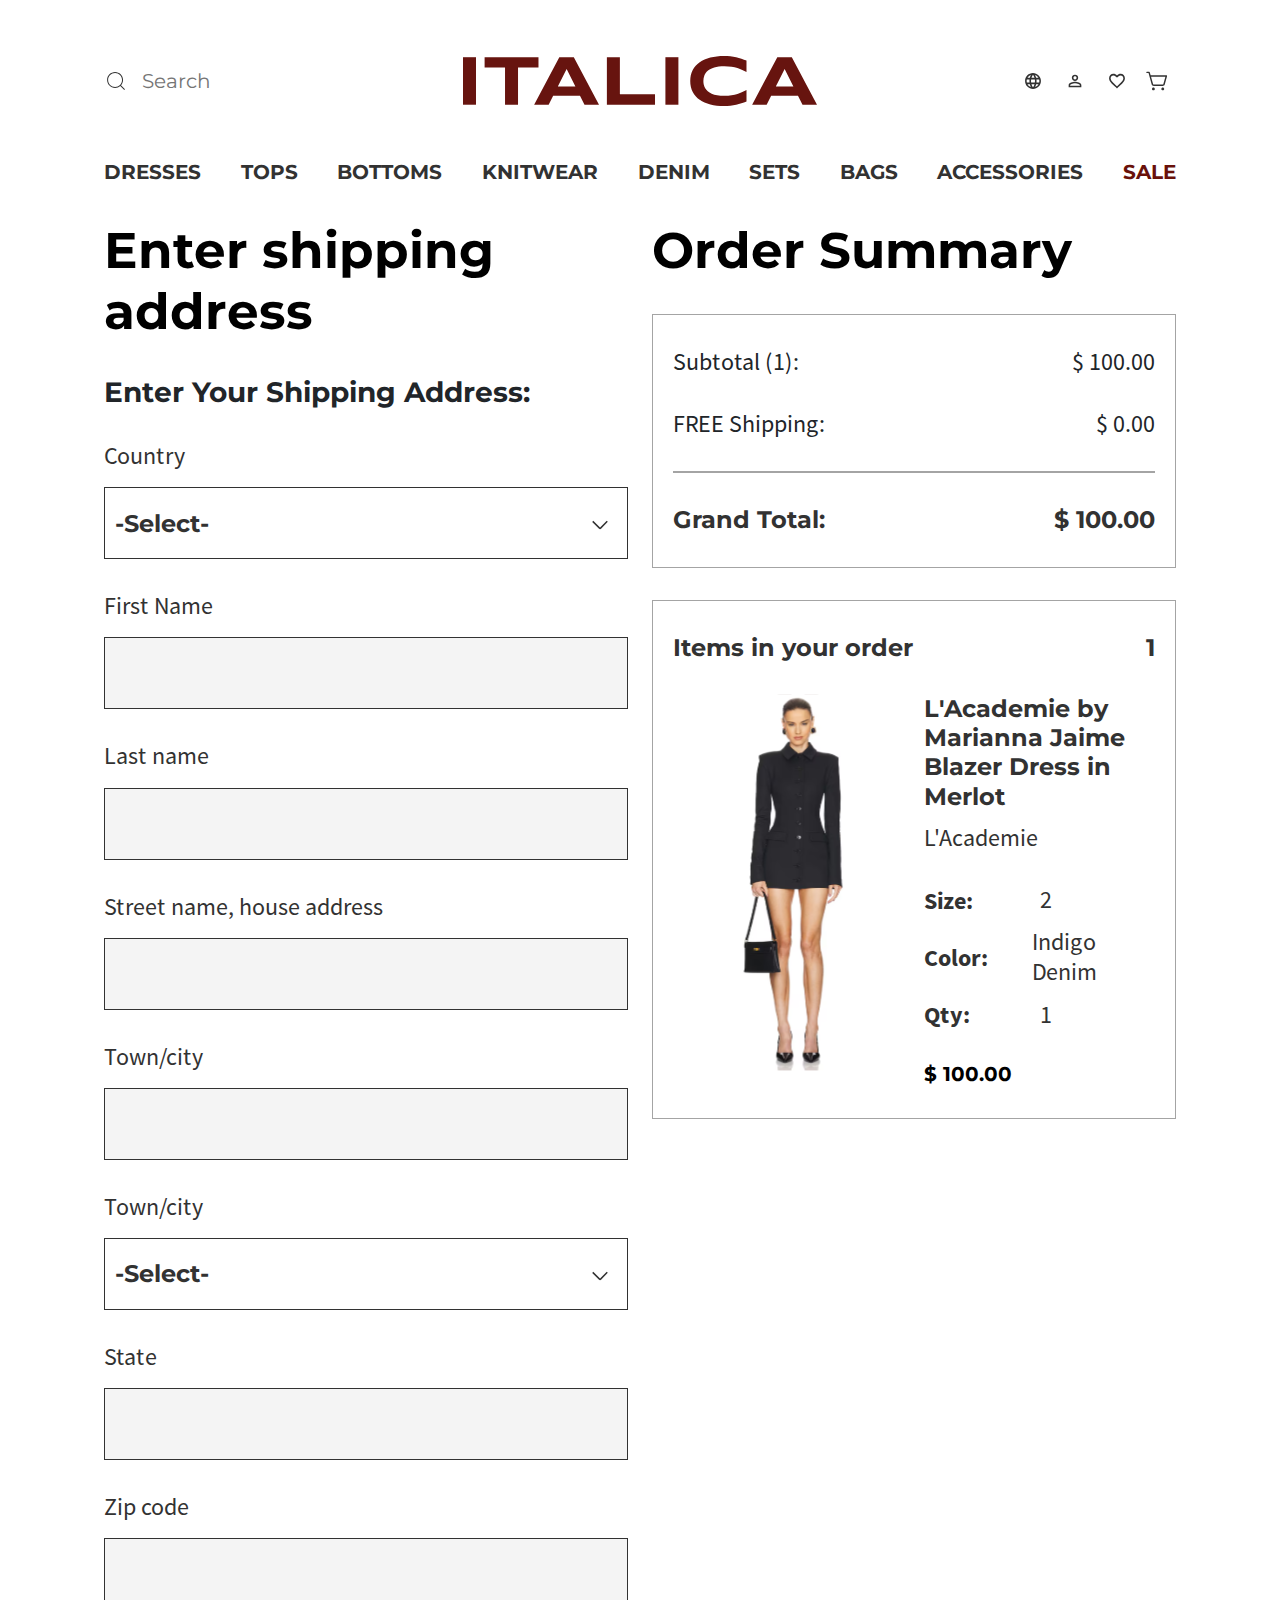
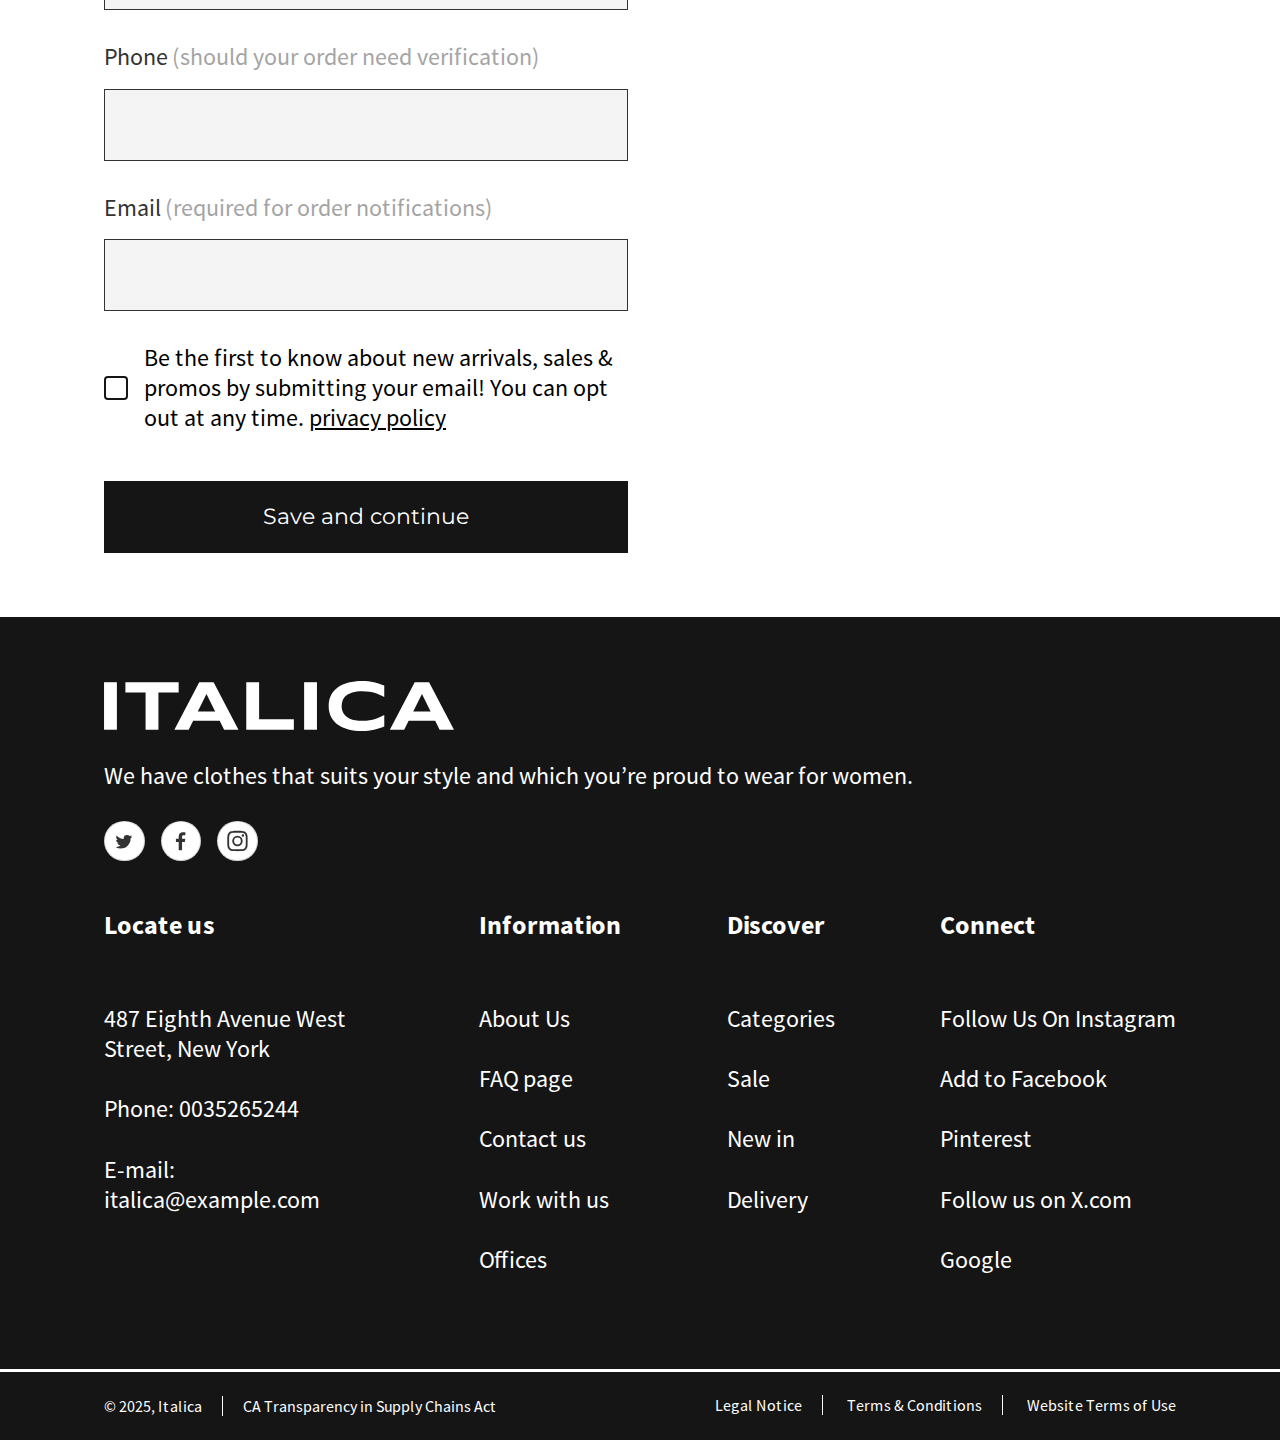
==== commit 43fbd986: "pcs" ====
--- a/checkout.html
+++ b/checkout.html
@@ -256,7 +256,7 @@
             <div class="container">
                 <div class="checkout-content row">
                     <div class="col-xl-6 col-12">
-                        <div class="checkout-forms-content" id="checkout-forms-content-1">
+                        <div class="checkout-forms-content active" id="checkout-forms-content-1">
                             <h2 class="checkout-forms-content-h2-first">Enter shipping address</h2>
                             <h4 class="checkout-subtitle">Enter Your Shipping Address:</h4>
                             <div class="checkout-form-1">
@@ -326,8 +326,178 @@
                                         </label> 
                                         <p>Be the first to know about new arrivals, sales & promos by submitting your email! You can opt out at any time. <a href="#">privacy policy</a></p>
                                     </div>
-                                    <button class="checkout-form-1-btn">Save and continue</button>
+                                    <button class="checkout-form-1-btn" id="checkout-btn-1-1">Save and continue</button>
                                 </form>
+                            </div>
+                        </div>
+                        <div class="checkout-forms-content hidden" id="checkout-forms-content-2">
+                            <h2>Select Delivery Method</h2>
+                            <div class="checkout-forms-content-2-info">
+                                <div class="checkout-forms-content-2-info-title">Ship to</div>
+                                <p>Didar Mamedov</p>
+                                <p>Turkmenistan, Dashoguz</p>                   
+                                <p>Turkmenistan, Ashgabat</p>
+                                <p>Ashgabat, Ahal velayat 62</p>
+                                <p>Turkmenistan</p>
+                                <button class="checkout-forms-content-2-info-btn">edit</button>
+                            </div>
+                            <div class="checkout-forms-content-2-delivery">
+                                <h3>Delivery Options</h3>
+                                <div class="checkout-forms-content-2-inner active">
+                                    <div class="checkout-forms-content-2-delivery-item" onclick="selectRadio('radio1', this)">
+                                        <div class="checkout-forms-content-2-delivery-check">
+                                            <label class="custom-radio">
+                                                <input type="radio" id="radio1" name="group" value="box1">
+                                                <span></span>
+                                            </label>
+                                        </div>
+                                        <div class="checkout-forms-content-2-delivery-text">
+                                            <h6>Express Shipping</h6>
+                                            <p>Expected: Thursday, Nov 21 - Tuesday, Nov 26</p>
+                                            <h6>FREE</h6>
+                                            <h6>Import Fees may be due upon delivery</h6>
+                                        </div>
+                                    </div>
+                                    <div class="checkout-forms-content-2-delivery-item"  onclick="selectRadio('radio2', this)">
+                                        <div class="checkout-forms-content-2-delivery-check">
+                                            <label class="custom-radio">
+                                                <input type="radio" id="radio2" name="group" value="box2">
+                                                <span></span>
+                                            </label>
+                                        </div>
+                                        <div class="checkout-forms-content-2-delivery-text">
+                                            <h6>Postal Priority</h6>
+                                            <p>Expected: Tuesday, Dec 03 - Tuesday, Dec 10</p>
+                                            <h6>FREE</h6>
+                                            <h6>Import Fees may be due upon delivery</h6>
+                                        </div>
+                                    </div>
+                                    <button class="checkout-forms-content-2-inner-btn">
+                                        Save and continue
+                                    </button>
+                                </div>       
+                                <div class="checkout-forms-content-3-inner hidden">
+                                    <div class="accordion">
+                                        <div class="accordion-item" onclick="selectRadio('radio3', this)">
+                                            <div class="accordion-item-header">
+                                                <label class="custom-radio">
+                                                    <input type="radio" id="radio3" name="group" value="box1">
+                                                    <span></span>
+                                                </label>
+                                                <div class="accordion-item-header-text">
+                                                    <p>Pay with a Credit/Debit Card</p>
+                                                    <span>VISA, MC, AMEX, JCB, DISCOVER</span>
+                                                </div> 
+                                            </div>
+                                            <div class="accordion-item-body">
+                                            <div class="accordion-item-body-content">
+                                                <div class="checkout-card-form">
+                                                    <form>
+                                                        <label>Name</label>
+                                                        <input type="text" class="checkout-card-name-input">
+                                                        <label>Card number</label>
+                                                        <input type="number">
+                                                        <div class="checkout-card-form-wrap">
+                                                            <div class="checkout-card-form-dates">
+                                                                <p>VALID TILL (MM/YY)</p>
+                                                                <div class="checkout-card-form-dates-selects">
+                                                                    <div class="custom-select-wrapper">
+                                                                        <div class="custom-select">
+                                                                            <svg xmlns="http://www.w3.org/2000/svg" width="24" height="20" fill="none" viewBox="0 0 24 25">
+                                                                                <path fill="#323232" d="m12.075 15.77 8.34-8.49 1.335 1.305-8.385 8.565a1.771 1.771 0 0 1-1.29.585 1.696 1.696 0 0 1-1.275-.585L2.25 8.6l1.32-1.335 8.505 8.505Z"/>
+                                                                            </svg>   
+                                                                          <div class="custom-select-trigger">
+                                                                            <span>MM</span>                                                                       
+                                                                          </div>
+                                                                          <div class="custom-options">
+                                                                            <span class="custom-option" data-value="option1">01</span>
+                                                                            <span class="custom-option" data-value="option2">02</span>
+                                                                            <span class="custom-option" data-value="option3">03</span>
+                                                                            <span class="custom-option" data-value="option4">04</span>
+                                                                            <span class="custom-option" data-value="option5">05</span>
+                                                                            <span class="custom-option" data-value="option6">06</span>
+                                                                            <span class="custom-option" data-value="option7">07</span>
+                                                                            <span class="custom-option" data-value="option8">08</span>
+                                                                            <span class="custom-option" data-value="option9">09</span>
+                                                                            <span class="custom-option" data-value="option10">10</span>
+                                                                            <span class="custom-option" data-value="option11">11</span>
+                                                                            <span class="custom-option" data-value="option12">12</span>
+                                                                          </div>
+                                                                        </div>
+                                                                        <select class="hidden-select">
+                                                                          <option value="option1">01</option>
+                                                                          <option value="option2">02</option>
+                                                                          <option value="option3">03</option>
+                                                                          <option value="option4">04</option>
+                                                                          <option value="option5">05</option>
+                                                                          <option value="option6">06</option>
+                                                                          <option value="option7">07</option>
+                                                                          <option value="option8">08</option>
+                                                                          <option value="option9">09</option>
+                                                                          <option value="option10">10</option>
+                                                                          <option value="option11">11</option>
+                                                                          <option value="option12">12</option>
+                                                                        </select>
+                                                                    </div> 
+                                                                    <div class="custom-select-wrapper">
+                                                                        <div class="custom-select">
+                                                                            <svg xmlns="http://www.w3.org/2000/svg" width="24" height="20" fill="none" viewBox="0 0 24 25">
+                                                                                <path fill="#323232" d="m12.075 15.77 8.34-8.49 1.335 1.305-8.385 8.565a1.771 1.771 0 0 1-1.29.585 1.696 1.696 0 0 1-1.275-.585L2.25 8.6l1.32-1.335 8.505 8.505Z"/>
+                                                                              </svg> 
+                                                                          <div class="custom-select-trigger">
+                                                                            <span>YY</span>                                                                          
+                                                                          </div>
+                                                                          <div class="custom-options">
+                                                                            <span class="custom-option" data-value="option1">2025</span>
+                                                                            <span class="custom-option" data-value="option2">2026</span>
+                                                                            <span class="custom-option" data-value="option3">2027</span>
+                                                                          </div>
+                                                                        </div>
+                                                                        <select class="hidden-select">
+                                                                          <option value="option1">2025</option>
+                                                                          <option value="option2">2026</option>
+                                                                          <option value="option3">2027</option>
+                                                                        </select>
+                                                                    </div> 
+                                                                </div>
+                                                            </div>
+                                                            <div class="checkout-card-form-svv">
+                                                                <p>SECURITY CODE <span>(details)</span></p>
+                                                                <input type="number">
+                                                            </div>
+                                                        </div>
+                                                        <div class="checkout-card-billing">
+                                                            <h5>Billing Address</h5>
+                                                            <div class="checkout-card-billing-item">
+                                                                <label class="custom-checkbox">
+                                                                    <input type="checkbox" class="custom-checkbox-input" required>
+                                                                    <span class="custom-checkbox-box"></span>
+                                                                </label>
+                                                                <p>Billing address same as shipping</p>
+                                                            </div>
+                                                            <p>Didar Mamedov <br>
+                                                            Turkmenistan, Dashoguz <br>
+                                                            Turkmenistan, Ashgabat <br>
+                                                            Ashgabat, Ahal velayat 62 <br>
+                                                            Turkmenistan
+                                                            </p>
+                                                        </div>
+                                                    </form>
+                                                </div>
+                                            </div>
+                                            </div>
+                                        </div>     
+                                        <div class="accordion-item" onclick="selectRadio('radio4', this)">
+                                            <div class="accordion-item-header">
+                                                <label class="custom-radio">
+                                                    <input type="radio" id="radio4" name="group" value="box1">
+                                                    <span></span>
+                                                </label>
+                                                <p>Pay with Paypal</p>
+                                            </div>
+                                        </div>        
+                                    </div>                                
+                                </div> 
                             </div>
                         </div>
                     </div>
@@ -388,17 +558,6 @@
                         </div>
                     </div>
                 </div>
-                <div class="checkout-forms-content hidden" id="checkout-forms-content-2">
-                    <h2>Select Delivery Method</h2>
-                    <div class="checkout-forms-content-2-info">
-                        <div class="checkout-forms-content-2-info-title">Ship to</div>
-                        <p>Didar Mamedov</p>
-                        <p>Turkmenistan, Dashoguz</p>                   
-                        <p>Turkmenistan, Ashgabat</p>
-                        <p>Ashgabat, Ahal velayat 62</p>
-                        <p>Turkmenistan</p>
-                    </div>
-                </div>
             </div>
         </section>
     </main>
--- a/assets/css/checkout.css
+++ b/assets/css/checkout.css
@@ -153,6 +153,7 @@
 }
 .checkout-policy .custom-checkbox span {
     margin-left: 0;
+    border-radius: 4px;
 }
 .checkout-policy .custom-checkbox-box::after {
     content: "";
@@ -293,11 +294,11 @@
 .checkout {
     margin-bottom: 64px;
 }
+.checkout-forms-content {
+    display: block;
+}
 .checkout-forms-content.hidden {
-    opacity: 0;
-    visibility: hidden;
-    pointer-events: none;
-    height: 0;
+    display: none;
 }
 .checkout-form-1-btn-mob {
     display: none;
@@ -321,6 +322,334 @@
     color: #151515;
 }
 
+#checkout-forms-content-2 h2 {
+    padding-bottom: 32px;
+    border-bottom: 2px solid #A4A4A4;
+}
+.checkout-forms-content-2-info-title {
+    font-size: 28px;
+    font-weight: 700;
+    line-height: 34.13px;
+    color: #323232;
+    margin-bottom: 16px;
+}
+.checkout-forms-content-2-info p {
+    font-family: 'SourceSansPro';
+    font-size: 24px;
+    font-weight: 400;
+    line-height: 30.17px;
+    color: #323232;
+    margin-bottom: 0;
+}
+.checkout-forms-content-2-info {
+    margin-bottom: 32px;
+    padding-bottom: 32px;
+    border-bottom: 2px solid #A4A4A4;
+}
+.checkout-forms-content-2-delivery h3 {
+    font-size: 28px;
+    font-weight: 700;
+    line-height: 34.13px;
+    color: #323232;
+    margin-bottom: 16px;
+}
+.checkout-forms-content-2-delivery-item {
+    border: 1px solid #323232;
+    height: 200px;
+    display: flex;
+    align-items: center;
+    justify-content: flex-start;
+    padding: 32px;
+    gap: 32px;
+    cursor: pointer;
+}
+.checkout-forms-content-2-delivery-text h6 {
+    font-size: 24px;
+    font-weight: 700;
+    line-height: 29.26px;;
+    color: #323232;
+    margin-bottom: 6px;
+}
+.checkout-forms-content-2-delivery-text p {
+    font-family: 'SourceSansPro';
+    font-size: 24px;
+    font-weight: 400;
+    line-height: 30.17px;
+    margin-bottom: 6px;
+}
+
+.custom-radio {
+    display: flex;
+    align-items: center;
+    margin: 10px 0;
+    cursor: pointer;
+}
+
+.custom-radio input {
+    display: none;
+}
+
+.custom-radio span {
+    display: inline-block;
+    width: 32px;
+    height: 32px;
+    border: 2px solid #323232;
+    border-radius: 50%;
+    position: relative;
+    margin-right: 10px;
+}
+
+.custom-radio span::after {
+    content: '';
+    width: 18px;
+    height: 18px;
+    background-color: #323232;
+    border-radius: 50%;
+    position: absolute;
+    top: 50%;
+    left: 50%;
+    transform: translate(-50%, -50%) scale(0);
+    transition: transform 0.2s ease;
+}
+
+.custom-radio input:checked + span::after {
+    transform: translate(-50%, -50%) scale(1);
+}
+
+.checkout-forms-content-2-delivery-check label {
+    font-size: 16px;
+    color: #323232;
+}
+.checkout-forms-content-2-delivery-item {
+    margin-bottom: 16px;
+}
+.checkout-forms-content-2-delivery-item.active {
+    border: 3px solid #000000;
+}
+.checkout-forms-content-2-inner-btn {
+    height: 72px;
+    width: 100%;
+    border: 0;
+    outline: 0;
+    display: flex;
+    justify-content: center;
+    align-items: center;
+    font-family: 'SourceSansPro';
+    font-size: 22px;
+    font-weight: 400;
+    line-height: 27.65px;
+    color: #fff;
+    background: #151515;
+    transition: .3s;
+    border: 2px solid #151515;
+}
+.checkout-forms-content-2-inner-btn:hover {
+    background: #fff;
+    color: #151515;
+}
+.checkout-forms-content-2-info {
+    position: relative;
+}
+.checkout-forms-content-2-info-btn {
+    border: 1px solid #323232;
+    width: 114px;
+    height: 52px;
+    border-radius: 8px;
+    font-size: 24px;
+    font-weight: 700;
+    line-height: 33.6px;
+    color: #323232;
+    right: 0;
+    bottom: 32px;
+    position: absolute;
+    background: transparent;
+    transition: .3s;
+}
+.checkout-forms-content-2-info-btn:hover {
+    background: #323232;
+    color: #fff;
+}
+.checkout-forms-content-2-inner.hidden {
+    display: none;
+}
+.checkout-forms-content-2-inner.active {
+    display: block;
+}
+.checkout-forms-content-3-inner.hidden {
+    display: none;
+}
+.checkout-forms-content-3-inner.active {
+    display: block;
+}
+
+.accordion-item-body {
+    max-height: 0;
+    overflow: hidden;
+    transition: max-height 0.2s ease-out;
+}
+.accordion-item-header {
+    height: 96px;
+    display: flex;
+    align-items: center;
+    padding: 0 32px;
+    border-radius: 0;
+    cursor: pointer;
+    gap: 32px;
+}
+.accordion-item-header p {
+    margin-bottom: 6px;
+    font-size: 24px;
+    font-weight: 700;
+    line-height: 29.26px;
+    color: #323232;
+}
+.accordion-item:last-child .accordion-item-header p {
+    margin-bottom: 0;
+}
+.accordion-item {
+    margin-bottom: 16px;
+    border-radius: 0 !important;
+    border: 1px solid #323232 !important;
+}
+.accordion-item.active {
+    border: 3px solid #000000 !important;
+}
+.accordion {
+    border-radius: 0;
+}
+.accordion-item-header-text span {
+    font-family: 'SourceSansPro';
+    font-size: 24px;
+    font-weight: 400;
+    line-height: 30.17px;
+    color: #A4A4A4;
+}
+.accordion-item-body-content {
+    padding: 32px;
+}
+.checkout-card-form form {
+    display: flex;
+    flex-direction: column;
+}
+.checkout-card-form label {
+    font-size: 24px;
+    font-weight: 700;
+    line-height: 29.26px;
+    color: #323232;
+    margin-bottom: 16px;
+    text-transform: uppercase;
+}
+.checkout-card-form input {
+    border: 1px solid #323232;
+    background: #F4F4F4;
+    margin-bottom: 32px;
+    outline: 0;
+    height: 72px;
+    padding: 0 32px;
+    font-size: 24px;
+    color: #323232;
+}
+.checkout-card-name-input {
+    max-width: 488px;
+}
+.checkout-card-form-wrap {
+    display: flex;
+    align-items: center;
+    gap: 16px;
+    margin-bottom: 32px;
+    flex-wrap: wrap;
+}
+.checkout-card-form-svv {
+    flex: 1;
+}
+.checkout-card-form-svv p {
+    font-family: 'SourceSansPro';
+    font-size: 24px;
+    font-weight: 400;
+    line-height: 30.17px;
+    color: #323232;
+}
+.checkout-card-form-svv span {
+    font-family: 'SourceSansPro';
+    font-size: 24px;
+    font-weight: 400;
+    line-height: 30.17px;
+    color: #A4A4A4;
+}
+.checkout-card-form-svv input {
+    width: 100%;
+    margin-bottom: 0;
+    min-width: 360px;
+    max-width: 360px;
+}
+.checkout-card-form-dates-selects {
+    display: flex;
+    gap: 16px;
+}
+.checkout-card-form-dates-selects .custom-select-wrapper {
+    margin-bottom: 0;
+    min-width: 205px;
+}
+.checkout-card-form-dates {
+    font-family: 'SourceSansPro';
+    font-size: 24px;
+    font-weight: 400;
+    line-height: 30.17px;
+    color: #323232;
+}
+.checkout-card-billing h5{
+    font-size: 24px;
+    font-weight: 700;
+    line-height: 29.26px;
+    margin-bottom: 32px;
+}
+.checkout-card-billing-item {
+    display: flex;
+    align-items: center;
+    gap: 16px;
+    margin-bottom: 16px;
+}
+.checkout-card-billing-item .custom-checkbox {
+    border: 2px solid #151515;
+    border-radius: 4px;
+    width: 24px;
+    height: 24px;
+    min-width: 24px;
+    margin-bottom: 0;
+}
+.checkout-card-billing-item .custom-checkbox span {
+    margin-left: 0;
+}
+.checkout-card-billing-item .custom-checkbox-box {
+    border-radius: 4px;
+}
+.checkout-card-billing-item .custom-checkbox-box::after {
+    content: "";
+    display: none;
+    width: 5px;
+    height: 10px;
+    border: solid black;
+    border-width: 0 3px 3px 0;
+    transform: rotate(45deg);
+    margin-top: 0;
+    margin-left: -1px;
+}
+.checkout-card-billing  p {
+    font-family: 'SourceSansPro';
+    font-size: 24px;
+    font-weight: 400;
+    line-height: 30.17px;
+    margin-bottom: 0;
+}
+.checkout-card-billing-item p {
+    font-family: 'SourceSansPro';
+    font-size: 24px;
+    font-weight: 400;
+    line-height: 30.17px;
+    margin-bottom: 0;
+}
+
+
 
 @media (max-width: 1200px){
     .checkout-form-1 {
